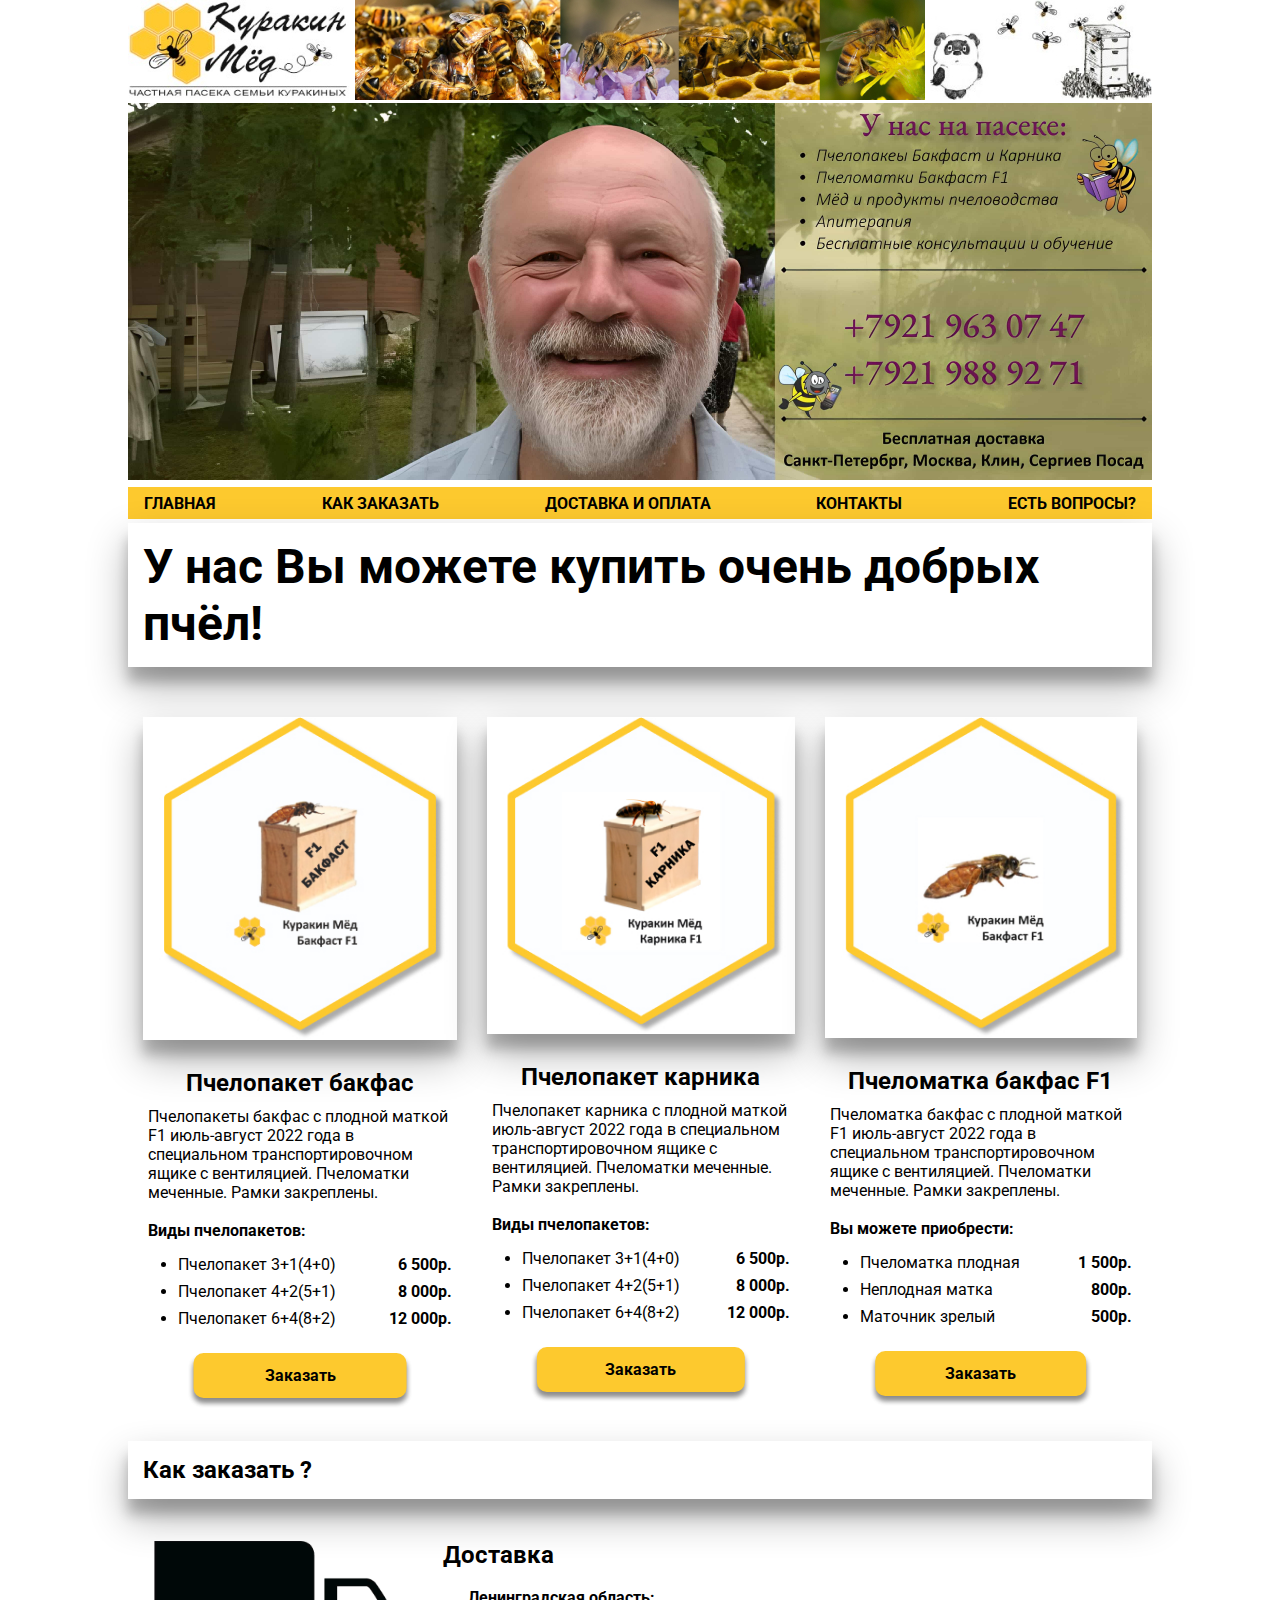
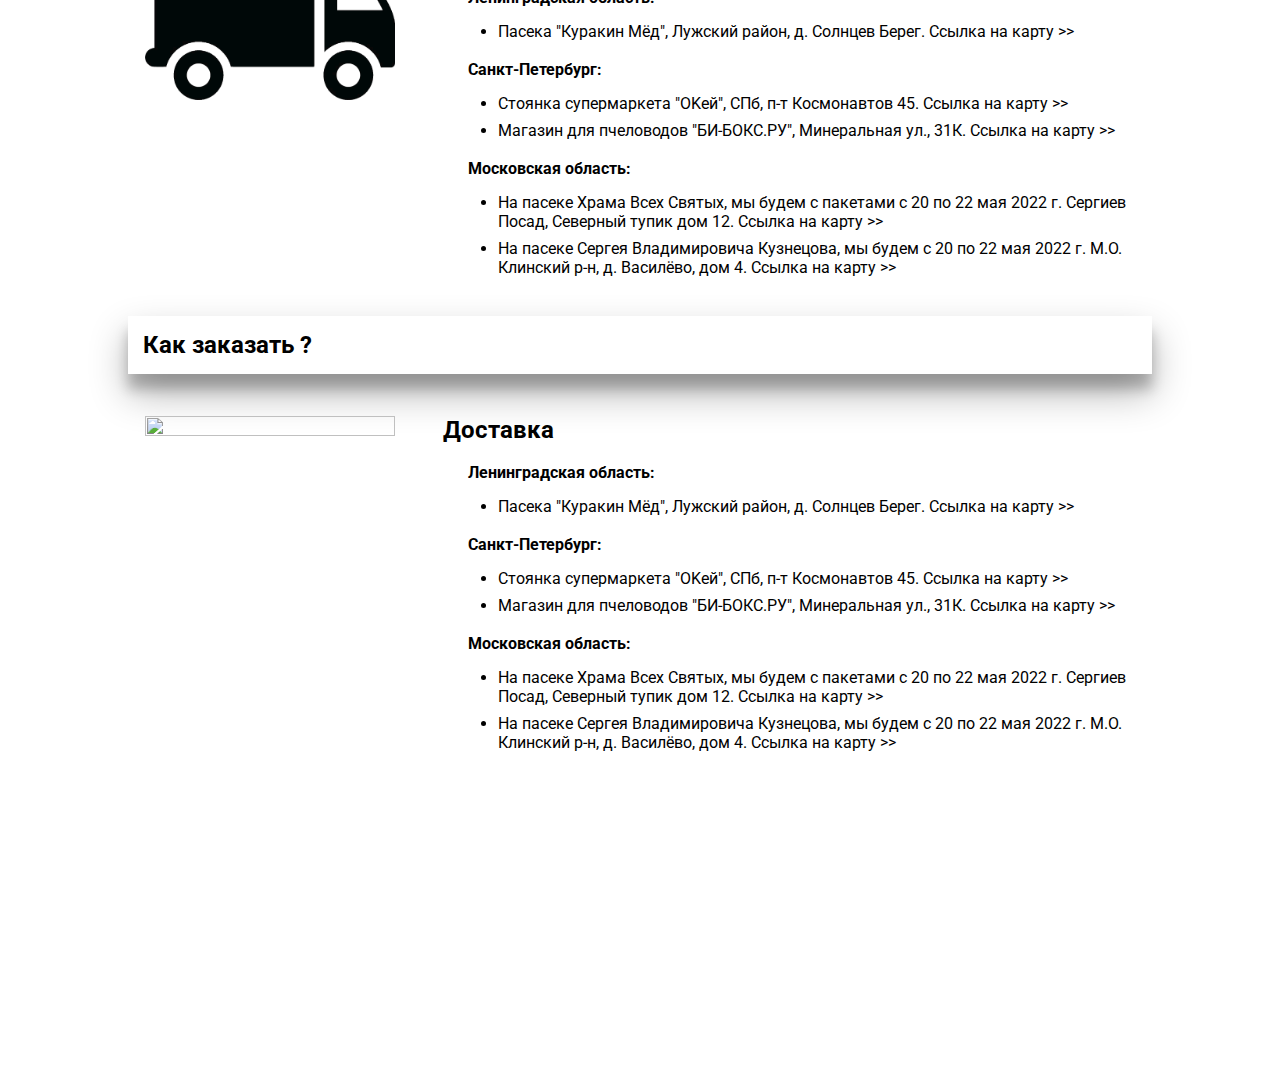
==== index.html @ 2e8382f4 "2023-01-13" ====
<!DOCTYPE html>
<html lang="ru">
<head>
    <meta charset="UTF-8">
    <meta http-equiv="X-UA-Compatible" content="IE=edge">
    <meta name="viewport" content="width=device-width, initial-scale=1.0">
    <meta name="description" content="Мы продаем пчёл породы бакфаст и карника. У нас вы можете купить пчелопакеты и пчеломаток F1. Пчелопакеты комплектуются по всем стандартам качества ГОСТ." />
    <meta name="keywords" content= "Пчёлы, пчелопакет, пчеломатка, бакфаст, карника, пасека, пчеловод, улей, нуклеус, дадан, рут, соты, мёд, перга, прополис">

    <link rel="preconnect" href="https://fonts.googleapis.com">
    <link rel="preconnect" href="https://fonts.gstatic.com" crossorigin>
    <link href="https://fonts.googleapis.com/css2?family=Roboto:ital,wght@0,100;0,300;1,100&display=swap" rel="stylesheet">
    <link rel="shortcut icon" href="favicon.ico">
    <link rel="icon" href="./img/favicon.ico">
    <link rel="stylesheet" type="text/css" href="./css/reset.css">
    <link rel="stylesheet" type="text/css" href="./css/style.css">
    <style>@import url('https://fonts.googleapis.com/css2?family=Roboto:ital,wght@0,100;0,300;1,100&display=swap');</style>

    <title>Куракин мёд - пчелопакеты, пчеломатки, мёд и продукты пчеловодства</title>
</head>
<body>
    <!-- ============================================================================ -->
    <div class="container">
        <div class="banner-top"> <img src="./img/banner-top-left.jpg" alt=""></div>
        <div class="banner-top" style="background-color: brown;">
            <img src="./img/banner-top-center.jpg" alt="" style="object-fit: contain; width: 100%; height: 100%;"></div>
        <div class="banner-top"><img src="./img/banner-top-right.jpg" alt=""></div>
    </div>

    <!-- ============================================================================ -->
    <div class="container">
        <div><img src="img\slider_yv_01.jpg"></div>
    </div>

    <!-- ============================================================================ -->
    <div class="container">
        <div class="main-menu">
            <div class="main-menu-item"><a href="#" title="">ГЛАВНАЯ</a></div>
            <div class="main-menu-item">КАК ЗАКАЗАТЬ</div>
            <div class="main-menu-item">ДОСТАВКА И ОПЛАТА</div>
            <div class="main-menu-item">КОНТАКТЫ</div>
            <div class="main-menu-item"><a href="https://yandex.ru/business/widget/request/company/1724604752"  target="_blank" title="">ЕСТЬ ВОПРОСЫ?</a></div>
        </div>
    </div>
    <!-- ============================================================================ -->

    <!-- ============================================================================ -->
    <div class="container">
        <div class="faq-title">
            <h1>У нас Вы можете купить очень добрых пчёл!</h1>
        </div>
        
    </div>
    <!-- Линейка продуктов - Пчелопакеты и Пчеломатки ============================== -->
    <div class="container">
        <div class="products-line">
            <div class="product-card">
                <img src="./img/paket_bakfast_01.jpg">
                <div class="product-title"><h2>Пчелопакет бакфас</h2></div>
                <div class="product-description">
                    <p>Пчелопакеты бакфас с плодной маткой F1 июль-август 2022 года в специальном транспортировочном
                       ящике с вентиляцией. Пчеломатки меченные. Рамки закреплены.</p><br>
                    <p class="description-list-title">Виды пчелопакетов:</p>
                    <ul>
                        <li>Пчелопакет 3+1(4+0)<em>6 500р.</em></li>
                        <li>Пчелопакет 4+2(5+1)<em>8 000р.</em></li>
                        <li>Пчелопакет 6+4(8+2)<em>12 000р.</em></li>
                    </ul>
                    <button type="button" class="btn btn-order">Заказать</button>
                </div>
            </div>
            
            <div class="product-card"><img src="./img/paket_karnica_01.jpg">
                <div class="product-title"><h2>Пчелопакет карника</h2></div>
                <div class="product-description">
                    <p>Пчелопакет карника с плодной маткой июль-август 2022 года в специальном транспортировочном
                        ящике с вентиляцией. Пчеломатки меченные. Рамки закреплены.</p><br>
                        <p class="description-list-title">Виды пчелопакетов:</p>
                        <ul>
                            <li>Пчелопакет 3+1(4+0)<em>6 500р.</em></li>
                            <li>Пчелопакет 4+2(5+1)<em>8 000р.</em></li>
                            <li>Пчелопакет 6+4(8+2)<em>12 000р.</em></li>
                        </ul>
                        <button type="button" class="btn btn-order">Заказать</button>
                </div>
            </div>
            <div class="product-card"><img src="./img/pchelomatka_bakfast_f1_01.jpg">
                <div class="product-title"><h2>Пчеломатка бакфас F1</h2></div>
                <div class="product-description">
                    <p>Пчеломатка бакфас с плодной маткой F1 июль-август 2022 года в специальном транспортировочном
                        ящике с вентиляцией. Пчеломатки меченные. Рамки закреплены.</p><br>
                        <p class="description-list-title">Вы можете приобрести:</p>
                        <ul>
                            <li>Пчеломатка плодная<em>1 500р.</em></li>
                            <li>Неплодная матка<em>800р.</em></li>
                            <li>Маточник зрелый<em>500р.</em></li>
                        </ul>
                        <button type="button" class="btn btn-order">Заказать</button>
                </div>
            </div>
        </div>
    </div>
    <br>

    <!-- Доставка ================================================================== -->
    <div class="container">
        <div class="faq-title">
            <h2>Как заказать ?</h2>
        </div>
        <table style="width: 100%; margin-top: 25px; padding: 15px;">
            <tr>
                <td style="width: 30%;"  valign="top">
                    <img src="./img/dostavka_ing_01.gif" width="250px" height="250px">
                </td>
                <td valign="top">
                    <div style="width: 100%;">
                        <h2>Доставка</h2>
                    </div><br>
                    <div style="margin-left: 25px;">
                        <em style="float: left;">Ленинградская область:</em><br>
                        <ul>
                            <li>Пасека "Куракин Мёд", Лужский район, д. Солнцев Берег. Ссылка на карту >></li>
                        </ul><br>
                        <em style="float: left;">Санкт-Петербург:</em><br>
                        <ul>
                            <li>Стоянка супермаркета "OKей", СПб, п-т Космонавтов 45. Ссылка на карту >></li>
                            <li>Магазин для пчеловодов "БИ-БОКС.РУ", Минеральная ул., 31К. Ссылка на карту >></li>
                        </ul><br>
                        <em style="float: left;">Московская область:</em><br>
                        <ul>
                            <li>На пасеке Храма Всех Святых, мы будем с пакетами с 20 по 22 мая 2022 г. Сергиев Посад, Северный тупик дом 12. Ссылка на карту >></li>
                            <li>На пасеке Сергея Владимировича Кузнецова, мы будем с 20 по 22 мая 2022 г. М.О. Клинский р-н, д. Василёво, дом 4. Ссылка на карту >></li>
                        </ul><br>

                    </div>
                </td>
            </tr>
        </table>
        </div>
    </div>

    <!-- Оплата ==================================================================== -->
    <div class="container">
        <div class="faq-title">
            <h2>Как заказать ?</h2>
        </div>
        <table style="width: 100%; margin-top: 25px; padding: 15px;">
            <tr>
                <td style="width: 30%;"  valign="top">
                    <img src="./img/oplata_img_01.webp" width="250px" height="250px">
                </td>
                <td valign="top">
                    <div style="width: 100%;">
                        <h2>Доставка</h2>
                    </div><br>
                    <div style="margin-left: 25px;">
                        <em style="float: left;">Ленинградская область:</em><br>
                        <ul>
                            <li>Пасека "Куракин Мёд", Лужский район, д. Солнцев Берег. Ссылка на карту >></li>
                        </ul><br>
                        <em style="float: left;">Санкт-Петербург:</em><br>
                        <ul>
                            <li>Стоянка супермаркета "OKей", СПб, п-т Космонавтов 45. Ссылка на карту >></li>
                            <li>Магазин для пчеловодов "БИ-БОКС.РУ", Минеральная ул., 31К. Ссылка на карту >></li>
                        </ul><br>
                        <em style="float: left;">Московская область:</em><br>
                        <ul>
                            <li>На пасеке Храма Всех Святых, мы будем с пакетами с 20 по 22 мая 2022 г. Сергиев Посад, Северный тупик дом 12. Ссылка на карту >></li>
                            <li>На пасеке Сергея Владимировича Кузнецова, мы будем с 20 по 22 мая 2022 г. М.О. Клинский р-н, д. Василёво, дом 4. Ссылка на карту >></li>
                        </ul><br>

                    </div>
                </td>
            </tr>
        </table>
        </div>
    </div>

    <!-- ============================================================================ -->
    
    <div class="container">
        <iframe src="https://yandex.ru/map-widget/v1/?z=12&ol=biz&oid=1724604752" width="1024" height="233" frameborder="0"></iframe>
    </div>
    <div class="container">
        <iframe src="https://yandex.ru/sprav/widget/rating-badge/1724604752" width="150" height="50" frameborder="0"></iframe>
    </div>

</body>
</html>
---- css/style.css ----
h1 { font-size: 3em;}
h2 { font-size: 1.5em; font-weight: bold;}
h3 { font-size: 1em;}

li {
    list-style-type:disc;
    margin-top: 8px;
}

ul {
    margin-left: 30px;
    margin-top: 15px;
}

/*================================================*/
.container {
    display: flex;
    flex-direction: row;
    flex-wrap: wrap;
    justify-content: space-between;
    align-items: baseline;
    max-width: 1024px;
    margin-right:auto;
    margin-left:auto;
    margin-bottom: 0.2em;
}

/*================================================*/
.banner-top {
    display: flex;
}

/*================================================*/
.main-menu {
    display: flex;
    justify-content: space-between;
    min-width: 100%;
    background-color: #FDC92E;
    min-height: 2em;
}
.main-menu-item {
    display: flex;
    align-items: center;
    min-height: 2em;
    background-color: #FDC92E;
    padding: 0em 1em 0em 1em;
    font-weight: bold;
}
.main-menu-item:hover{
    background-color: #3a2f0c;
    color: white;
}

/*================================================*/
.products-line {
    display: flex;
    justify-content: space-between;
    min-width: 100%;
    margin-top: 2em;
}
.product-card {
    padding: 15px;
    max-width: 330px;
}
.product-card img {
    width:100%;
    box-shadow: 0 19px 38px rgba(0,0,0,0.30), 0 15px 12px rgba(0,0,0,0.22);

}
.product-title {
    text-align: center;
    padding: 25px 5px 5px 5px;
}
.product-description {
    padding: 5px;
}
em {
    float: right;
    font-weight: bold;
    font-style: normal;
}
.description-list-title {
    font-weight: bold;
    font-style: normal;
}
.product-description ul {
    margin-left: 30px;
    margin-top: 15px;
}
.product-description li {
    list-style-type:disc;
    margin-top: 8px;
}

/*================================================*/
.btn-order {
    position: relative;
    width: 70%;
    left: 50%;
    transform: translate(-50%, 0);
    margin-top: 25px;
    border-radius: 10px;
    padding: 13px;
    font-weight: bold;
    background-color: #FDC92E;
    border-color: #FDC92E;
    box-shadow: 0 5px 5px rgba(0,0,0,0.30), 0 5px 5px rgba(0,0,0,0.22);
}
.btn-order:hover {
    background-color: #3a2f0c;
    color: white;
}

/*================================================*/
.faq-title {
    width:100%;
    box-shadow: 0 19px 38px rgba(0,0,0,0.30), 0 15px 12px rgba(0,0,0,0.22);
    padding: 15px 15px 15px 15px;

}
.faq-content {
    margin-top: 25px;
}
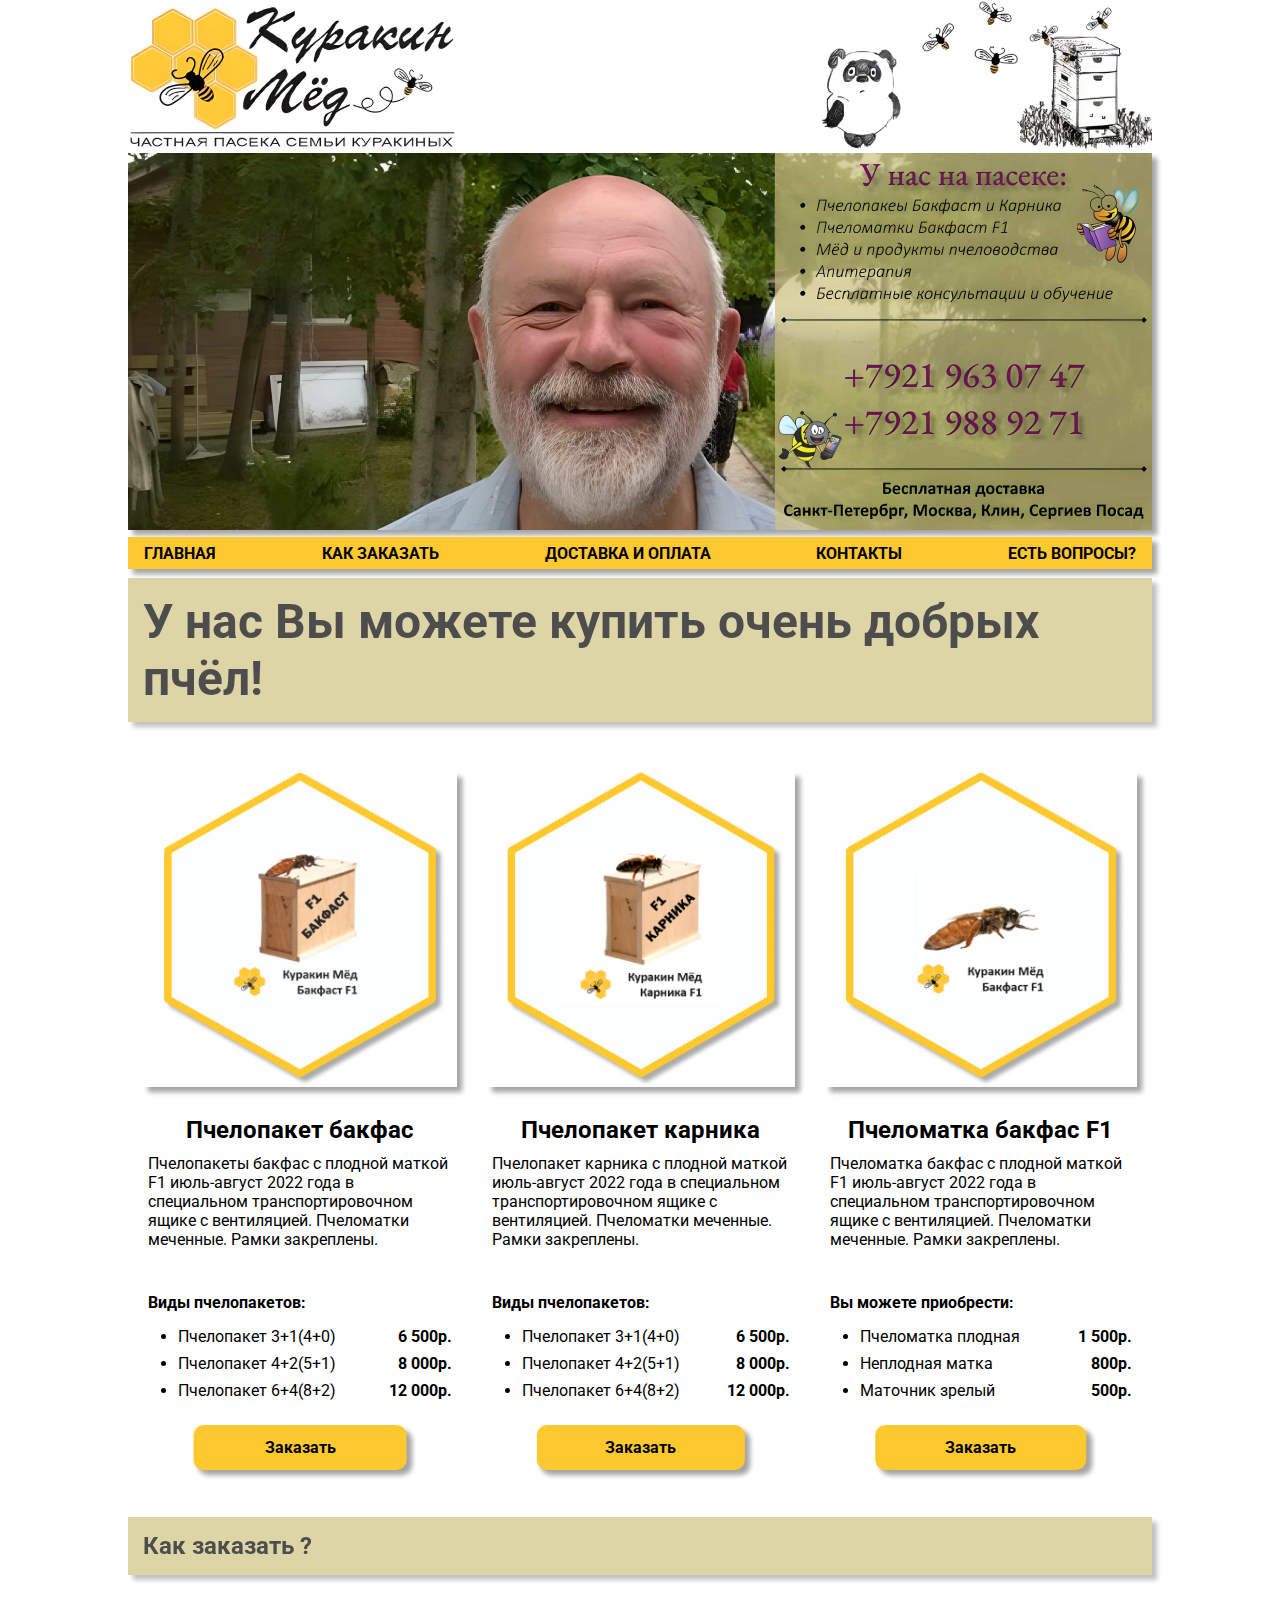
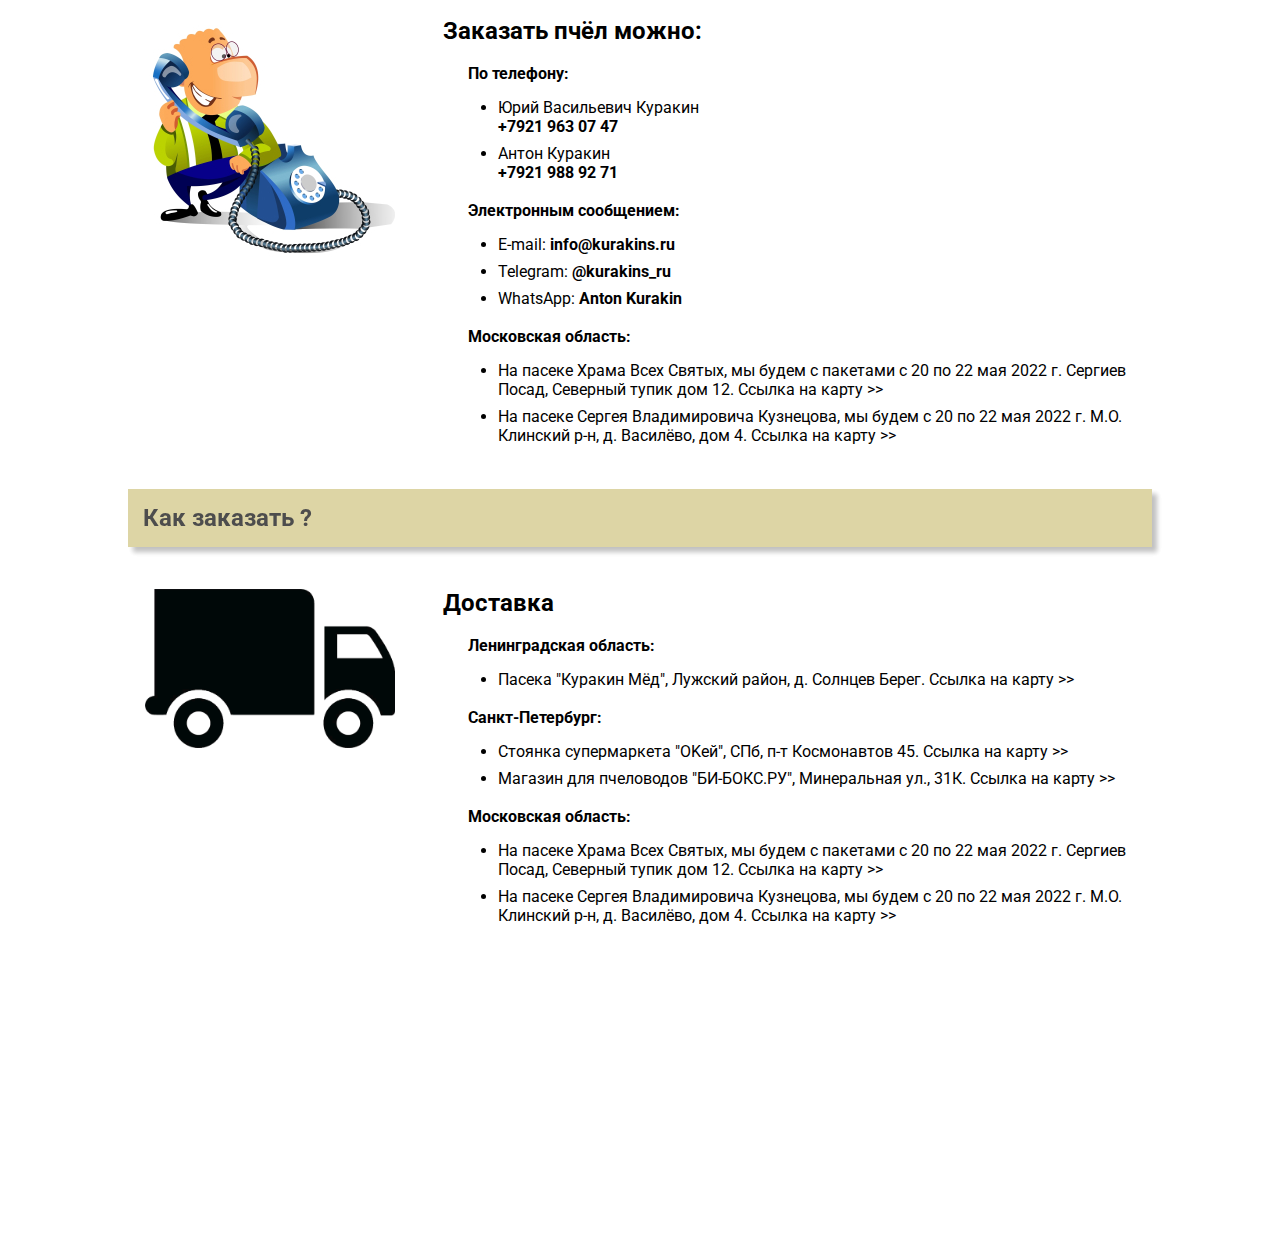
==== commit c87a34a2: "2023-01-16" ====
--- a/index.html
+++ b/index.html
@@ -19,22 +19,21 @@
     <title>Куракин мёд - пчелопакеты, пчеломатки, мёд и продукты пчеловодства</title>
 </head>
 <body>
-    <!-- ============================================================================ -->
+    <!-- Верхний логотип  -->
     <div class="container">
-        <div class="banner-top"> <img src="./img/banner-top-left.jpg" alt=""></div>
-        <div class="banner-top" style="background-color: brown;">
-            <img src="./img/banner-top-center.jpg" alt="" style="object-fit: contain; width: 100%; height: 100%;"></div>
-        <div class="banner-top"><img src="./img/banner-top-right.jpg" alt=""></div>
+        <div class="banner-top"> <img src="./img/logo_header_01_270_122 1.jpg" alt=""></div>
+        <div class="banner-top"></div>
+        <div class="banner-top"><img src="./img/logo_header_02_270_122 1.jpg" alt=""></div>
     </div>
 
-    <!-- ============================================================================ -->
+    <!-- Слайдер -->
     <div class="container">
-        <div><img src="img\slider_yv_01.jpg"></div>
+        <div><img class="box-shadow" src="img\slider_yv_01.jpg"></div>
     </div>
 
-    <!-- ============================================================================ -->
+    <!-- Главное меню -->
     <div class="container">
-        <div class="main-menu">
+        <div class="main-menu box-shadow">
             <div class="main-menu-item"><a href="#" title="">ГЛАВНАЯ</a></div>
             <div class="main-menu-item">КАК ЗАКАЗАТЬ</div>
             <div class="main-menu-item">ДОСТАВКА И ОПЛАТА</div>
@@ -42,23 +41,23 @@
             <div class="main-menu-item"><a href="https://yandex.ru/business/widget/request/company/1724604752"  target="_blank" title="">ЕСТЬ ВОПРОСЫ?</a></div>
         </div>
     </div>
-    <!-- ============================================================================ -->
 
-    <!-- ============================================================================ -->
+    <!-- Заголовок h1  -->
     <div class="container">
-        <div class="faq-title">
+        <div class="faq-title  box-shadow">
             <h1>У нас Вы можете купить очень добрых пчёл!</h1>
         </div>
-        
+    
     </div>
-    <!-- Линейка продуктов - Пчелопакеты и Пчеломатки ============================== -->
+    
+    <!-- Линейка продуктов - Пчелопакеты и Пчеломатки -->
     <div class="container">
         <div class="products-line">
             <div class="product-card">
-                <img src="./img/paket_bakfast_01.jpg">
+                <img class=" box-shadow" src="./img/paket_bakfast_01.jpg">
                 <div class="product-title"><h2>Пчелопакет бакфас</h2></div>
                 <div class="product-description">
-                    <p>Пчелопакеты бакфас с плодной маткой F1 июль-август 2022 года в специальном транспортировочном
+                    <p class="p-description">Пчелопакеты бакфас с плодной маткой F1 июль-август 2022 года в специальном транспортировочном
                        ящике с вентиляцией. Пчеломатки меченные. Рамки закреплены.</p><br>
                     <p class="description-list-title">Виды пчелопакетов:</p>
                     <ul>
@@ -66,14 +65,15 @@
                         <li>Пчелопакет 4+2(5+1)<em>8 000р.</em></li>
                         <li>Пчелопакет 6+4(8+2)<em>12 000р.</em></li>
                     </ul>
-                    <button type="button" class="btn btn-order">Заказать</button>
+                    <button type="button" class="btn btn-order box-shadow">Заказать</button>
                 </div>
             </div>
             
-            <div class="product-card"><img src="./img/paket_karnica_01.jpg">
+            <div class="product-card">
+                <img class=" box-shadow" src="./img/paket_karnica_01.jpg">
                 <div class="product-title"><h2>Пчелопакет карника</h2></div>
                 <div class="product-description">
-                    <p>Пчелопакет карника с плодной маткой июль-август 2022 года в специальном транспортировочном
+                    <p class="p-description">Пчелопакет карника с плодной маткой июль-август 2022 года в специальном транспортировочном
                         ящике с вентиляцией. Пчеломатки меченные. Рамки закреплены.</p><br>
                         <p class="description-list-title">Виды пчелопакетов:</p>
                         <ul>
@@ -81,13 +81,14 @@
                             <li>Пчелопакет 4+2(5+1)<em>8 000р.</em></li>
                             <li>Пчелопакет 6+4(8+2)<em>12 000р.</em></li>
                         </ul>
-                        <button type="button" class="btn btn-order">Заказать</button>
+                        <button type="button" class="btn btn-order box-shadow">Заказать</button>
                 </div>
             </div>
-            <div class="product-card"><img src="./img/pchelomatka_bakfast_f1_01.jpg">
+            <div class="product-card">
+                <img class=" box-shadow" src="./img/pchelomatka_bakfast_f1_01.jpg">
                 <div class="product-title"><h2>Пчеломатка бакфас F1</h2></div>
                 <div class="product-description">
-                    <p>Пчеломатка бакфас с плодной маткой F1 июль-август 2022 года в специальном транспортировочном
+                    <p class="p-description">Пчеломатка бакфас с плодной маткой F1 июль-август 2022 года в специальном транспортировочном
                         ящике с вентиляцией. Пчеломатки меченные. Рамки закреплены.</p><br>
                         <p class="description-list-title">Вы можете приобрести:</p>
                         <ul>
@@ -95,16 +96,61 @@
                             <li>Неплодная матка<em>800р.</em></li>
                             <li>Маточник зрелый<em>500р.</em></li>
                         </ul>
-                        <button type="button" class="btn btn-order">Заказать</button>
+                        <button type="button" class="btn btn-order box-shadow">Заказать</button>
                 </div>
             </div>
         </div>
     </div>
     <br>
 
-    <!-- Доставка ================================================================== -->
+    <!-- ============================================================================ -->
+    <!-- Как зазазать -->
     <div class="container">
-        <div class="faq-title">
+        <div class="faq-title box-shadow">
+            <h2>Как заказать ?</h2>
+        </div>
+        <table style="width: 100%; margin-top: 25px; padding: 15px;">
+            <tr>
+                <td style="width: 30%;"  valign="top">
+                    <img src="./img/phone_call_01.jpg" width="250px" height="250px">
+                </td>
+                <td valign="top">
+                    <div style="width: 100%;">
+                        <h2>Заказать пчёл можно:</h2>
+                    </div><br>
+                    <div style="margin-left: 25px;">
+                        <em style="float: left;">По телефону:</em><br>
+                        <ul>
+                            <li>
+                                Юрий Васильевич Куракин<br>
+                                <em style="float: left;">+7921 963 07 47</em><br>
+                            </li>
+                            <li>
+                                Антон Куракин<br>
+                                <em style="float: left;">+7921 988 92 71</em><br>
+                            </li>
+                        </ul><br>
+                        <em style="float: left;">Электронным сообщением:</em><br>
+                        <ul>
+                            <li>E-mail: <a class="bold-link" href="mailto:info@kurakins.ru" target= "_blank">info@kurakins.ru</a></li>
+                            <li>Telegram: <a class="bold-link" href="https://t.me/kurakins_ru" target= "_blank">@kurakins_ru</a></li>
+                            <li>WhatsApp: <a class="bold-link" href="https://api.whatsapp.com/send/?phone=79219889271" target= "_blank">Anton Kurakin</a></li>
+                        </ul><br>
+                        <em style="float: left;">Московская область:</em><br>
+                        <ul>
+                            <li>На пасеке Храма Всех Святых, мы будем с пакетами с 20 по 22 мая 2022 г. Сергиев Посад, Северный тупик дом 12. Ссылка на карту >></li>
+                            <li>На пасеке Сергея Владимировича Кузнецова, мы будем с 20 по 22 мая 2022 г. М.О. Клинский р-н, д. Василёво, дом 4. Ссылка на карту >></li>
+                        </ul><br>
+
+                    </div>
+                </td>
+            </tr>
+        </table>
+    </div>
+
+    <!-- Доставка -->
+    <div class="container">
+        <div class="faq-title box-shadow">
             <h2>Как заказать ?</h2>
         </div>
         <table style="width: 100%; margin-top: 25px; padding: 15px;">
@@ -136,48 +182,9 @@
                 </td>
             </tr>
         </table>
-        </div>
-    </div>
-
-    <!-- Оплата ==================================================================== -->
-    <div class="container">
-        <div class="faq-title">
-            <h2>Как заказать ?</h2>
-        </div>
-        <table style="width: 100%; margin-top: 25px; padding: 15px;">
-            <tr>
-                <td style="width: 30%;"  valign="top">
-                    <img src="./img/oplata_img_01.webp" width="250px" height="250px">
-                </td>
-                <td valign="top">
-                    <div style="width: 100%;">
-                        <h2>Доставка</h2>
-                    </div><br>
-                    <div style="margin-left: 25px;">
-                        <em style="float: left;">Ленинградская область:</em><br>
-                        <ul>
-                            <li>Пасека "Куракин Мёд", Лужский район, д. Солнцев Берег. Ссылка на карту >></li>
-                        </ul><br>
-                        <em style="float: left;">Санкт-Петербург:</em><br>
-                        <ul>
-                            <li>Стоянка супермаркета "OKей", СПб, п-т Космонавтов 45. Ссылка на карту >></li>
-                            <li>Магазин для пчеловодов "БИ-БОКС.РУ", Минеральная ул., 31К. Ссылка на карту >></li>
-                        </ul><br>
-                        <em style="float: left;">Московская область:</em><br>
-                        <ul>
-                            <li>На пасеке Храма Всех Святых, мы будем с пакетами с 20 по 22 мая 2022 г. Сергиев Посад, Северный тупик дом 12. Ссылка на карту >></li>
-                            <li>На пасеке Сергея Владимировича Кузнецова, мы будем с 20 по 22 мая 2022 г. М.О. Клинский р-н, д. Василёво, дом 4. Ссылка на карту >></li>
-                        </ul><br>
-
-                    </div>
-                </td>
-            </tr>
-        </table>
-        </div>
     </div>
 
     <!-- ============================================================================ -->
-    
     <div class="container">
         <iframe src="https://yandex.ru/map-widget/v1/?z=12&ol=biz&oid=1724604752" width="1024" height="233" frameborder="0"></iframe>
     </div>
--- a/css/style.css
+++ b/css/style.css
@@ -25,16 +25,28 @@
     margin-bottom: 0.2em;
 }
 
+.box-shadow {
+    box-shadow: 5px 5px 5px rgba(0,0,0,0.2), 5px 5px 5px rgba(0,0,0,0.2);
+}
+.bold-link {
+    font-weight: bold;
+    text-decoration: underline;
+}
+.bold-link:hover {
+    color: darkmagenta;
+}
+
 /*================================================*/
 .banner-top {
     display: flex;
+    overflow: hidden;
 }
 
 /*================================================*/
 .main-menu {
     display: flex;
     justify-content: space-between;
-    min-width: 100%;
+    width: 100%;
     background-color: #FDC92E;
     min-height: 2em;
 }
@@ -64,8 +76,7 @@
 }
 .product-card img {
     width:100%;
-    box-shadow: 0 19px 38px rgba(0,0,0,0.30), 0 15px 12px rgba(0,0,0,0.22);
-
+    height: 315px;
 }
 .product-title {
     text-align: center;
@@ -73,6 +84,9 @@
 }
 .product-description {
     padding: 5px;
+}
+.p-description {
+    height: 120px;
 }
 em {
     float: right;
@@ -104,7 +118,6 @@
     font-weight: bold;
     background-color: #FDC92E;
     border-color: #FDC92E;
-    box-shadow: 0 5px 5px rgba(0,0,0,0.30), 0 5px 5px rgba(0,0,0,0.22);
 }
 .btn-order:hover {
     background-color: #3a2f0c;
@@ -114,9 +127,11 @@
 /*================================================*/
 .faq-title {
     width:100%;
-    box-shadow: 0 19px 38px rgba(0,0,0,0.30), 0 15px 12px rgba(0,0,0,0.22);
+    margin-top: 5px;
     padding: 15px 15px 15px 15px;
-
+    background:#CFC37E;
+    opacity: 0.7;
+    backdrop-filter: blur(2px);
 }
 .faq-content {
     margin-top: 25px;
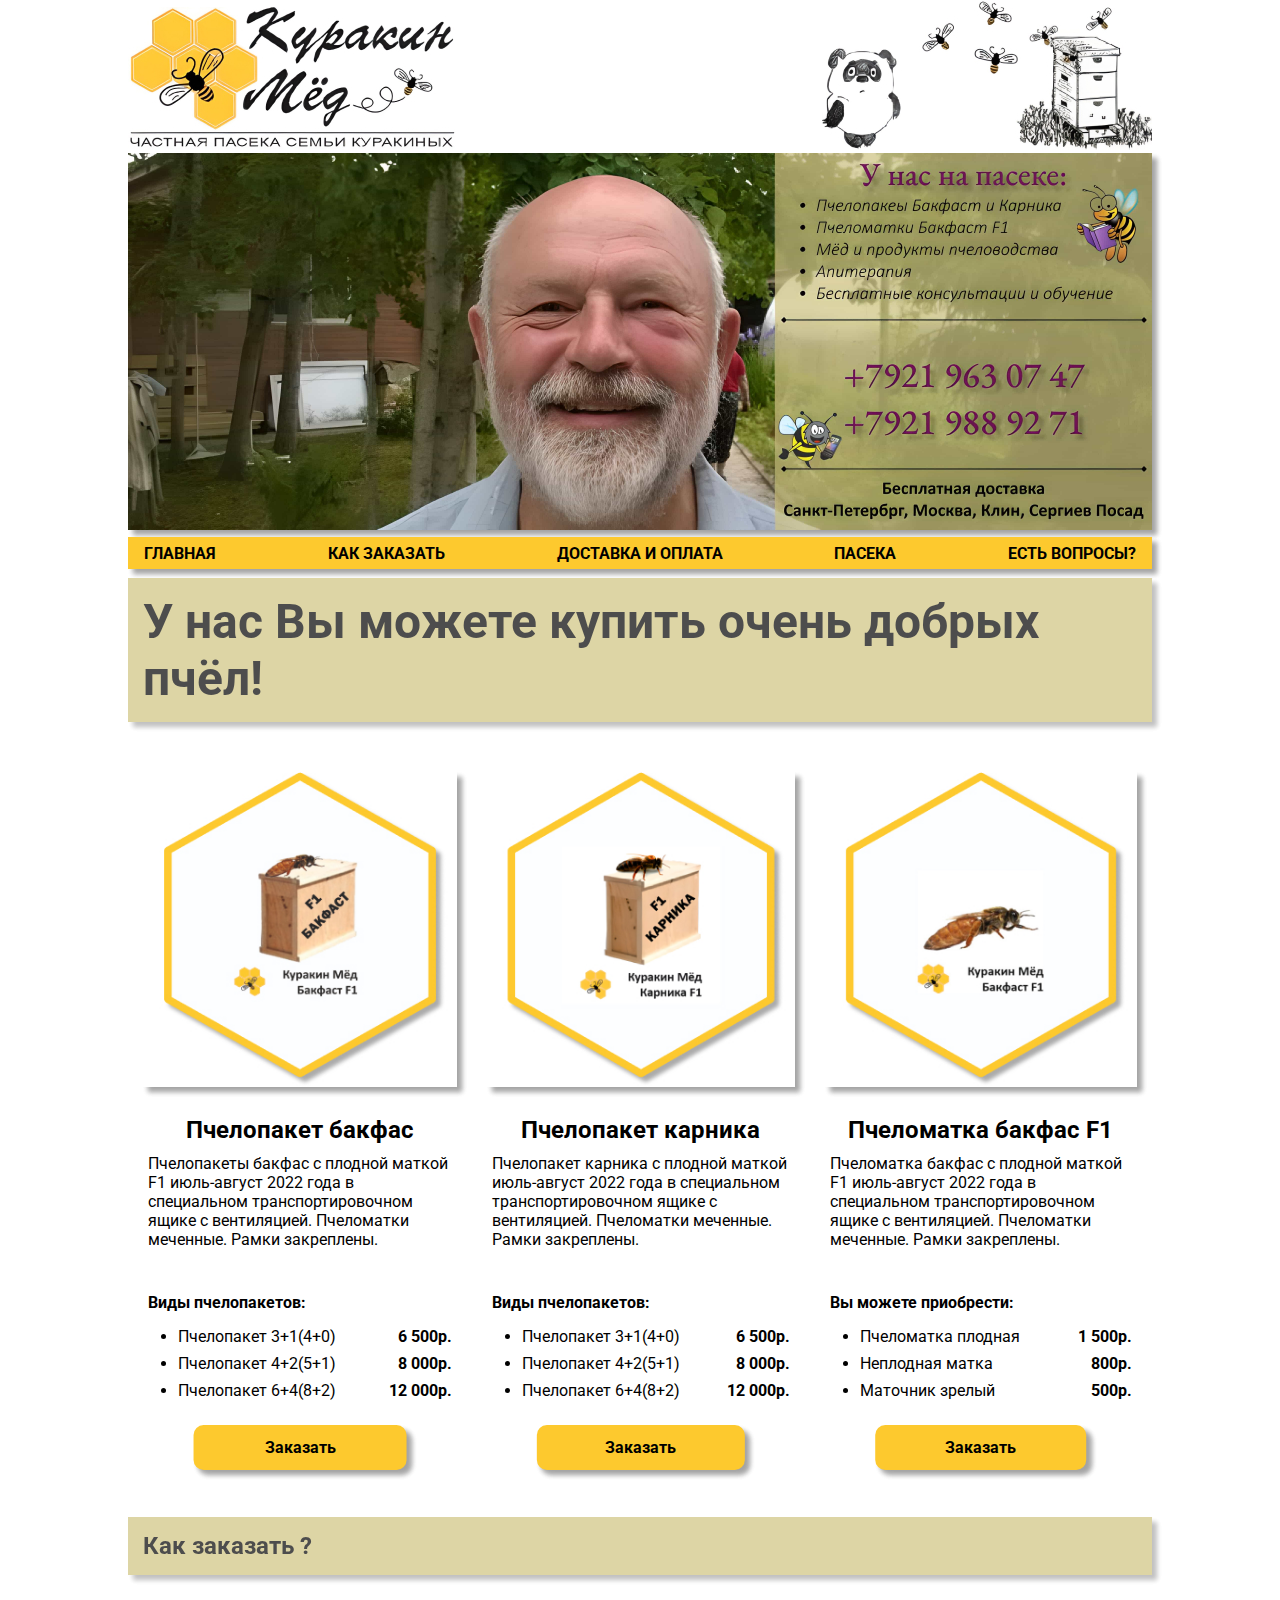
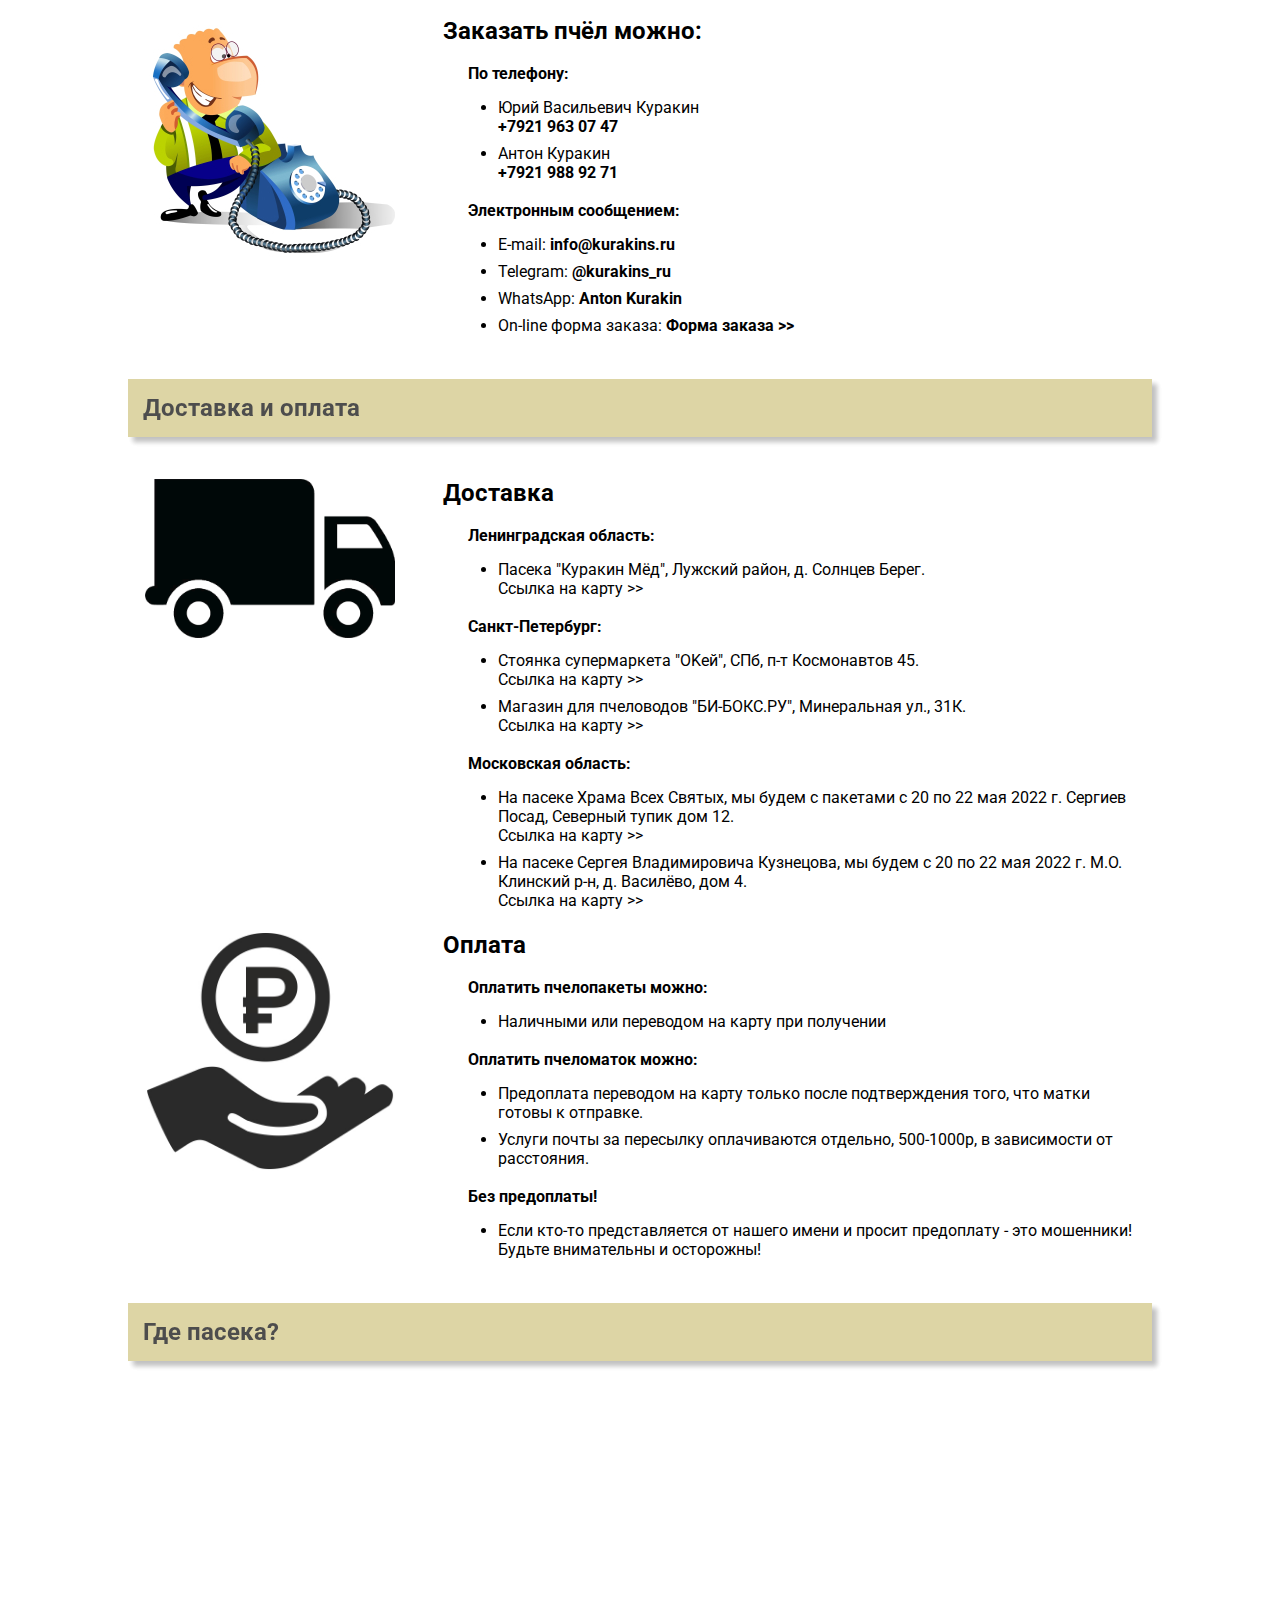
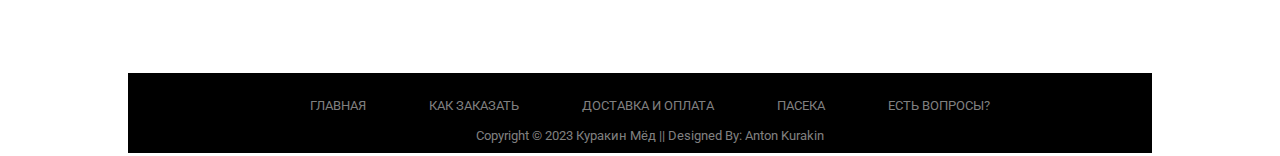
==== commit 3abeaa66: "2023-01-17" ====
--- a/index.html
+++ b/index.html
@@ -2,49 +2,77 @@
 <html lang="ru">
 <head>
     <meta charset="UTF-8">
+    
     <meta http-equiv="X-UA-Compatible" content="IE=edge">
     <meta name="viewport" content="width=device-width, initial-scale=1.0">
-    <meta name="description" content="Мы продаем пчёл породы бакфаст и карника. У нас вы можете купить пчелопакеты и пчеломаток F1. Пчелопакеты комплектуются по всем стандартам качества ГОСТ." />
-    <meta name="keywords" content= "Пчёлы, пчелопакет, пчеломатка, бакфаст, карника, пасека, пчеловод, улей, нуклеус, дадан, рут, соты, мёд, перга, прополис">
-
+    <meta name="author" content="Куракин Мёд - Пчелопакеты и пчеломатки">
+    <meta name="robots" content=" all, max-snippet:-1, max-image-preview:large, max-video-preview:-1"/>
+    <meta name="description" content="Продаем пчёли и пчелопакеты породы бакфаст и карника на 2023 год. У нас вы можете купить пчелопакеты и пчеломаток F1. Пчелопакеты комплектуются по всем стандартам качества ГОСТ." />
+    <meta name="keywords" content= "Пчёлы, пчелопакет, пчеломатка, бакфаст, карника, пасека, пчеловод, улей, нуклеус, дадан, рут, соты, мёд, перга, прополис, доставка пчелопакетов, заказать пчелопакеты на 2023 год, пчеловодство пчелопакеты, пчелопакеты, продажа пчелопакетов, продам пчелопакеты, пчелопакеты пчелосемьи, купить пчелопакеты, карпатской породы, пчелопакет карпатка купить, пчелопакеты карпатка, пчелопакеты карпатской породы, купить среднерусские пчелы">
+    
+    <meta property="og:locale" content="ru_RU" />
+    <meta property="og:type" content="website" />
+    <meta property="og:title" content="Куракин Мёд - Продажа пчелопакетов и пчеломаток 2023. Купить пчёл бакфаст и карника." />
+    <meta property="og:description" content="Продажа пчелопакетов и пчеломаток F1 2023. Купить пчёл бакфаст и карника." />
+    <meta property="og:url" content="https://kurakins.ru/" />
+    <meta property="og:site_name" content="Куракин Мёд - Продажа пчелопакетов и пчеломаток 2023" />
+    
+    <link rel="canonical" href="https://kurakins.ru/" />
     <link rel="preconnect" href="https://fonts.googleapis.com">
     <link rel="preconnect" href="https://fonts.gstatic.com" crossorigin>
-    <link href="https://fonts.googleapis.com/css2?family=Roboto:ital,wght@0,100;0,300;1,100&display=swap" rel="stylesheet">
     <link rel="shortcut icon" href="favicon.ico">
     <link rel="icon" href="./img/favicon.ico">
     <link rel="stylesheet" type="text/css" href="./css/reset.css">
     <link rel="stylesheet" type="text/css" href="./css/style.css">
+    <link rel="stylesheet" href="https://fonts.googleapis.com/css2?family=Roboto:ital,wght@0,100;0,300;1,100&display=swap">
     <style>@import url('https://fonts.googleapis.com/css2?family=Roboto:ital,wght@0,100;0,300;1,100&display=swap');</style>
 
-    <title>Куракин мёд - пчелопакеты, пчеломатки, мёд и продукты пчеловодства</title>
+    <!-- Yandex.Metrika counter -->
+    <script type="text/javascript" >
+        (function(m,e,t,r,i,k,a){m[i]=m[i]||function(){(m[i].a=m[i].a||[]).push(arguments)};
+        m[i].l=1*new Date();
+        for (var j = 0; j < document.scripts.length; j++) {if (document.scripts[j].src === r) { return; }}
+        k=e.createElement(t),a=e.getElementsByTagName(t)[0],k.async=1,k.src=r,a.parentNode.insertBefore(k,a)})
+        (window, document, "script", "https://mc.yandex.ru/metrika/tag.js", "ym");
+
+        ym(92087930, "init", {
+                clickmap:true,
+                trackLinks:true,
+                accurateTrackBounce:true,
+                webvisor:true
+        });
+    </script>
+  <!-- /Yandex.Metrika counter -->
+
+    <title>Куракин Мёд - Продажа пчелопакетов и пчеломаток 2023. Купить пчел бакфаст и карника!</title>
 </head>
 <body>
     <!-- Верхний логотип  -->
     <div class="container">
-        <div class="banner-top"> <img src="./img/logo_header_01_270_122 1.jpg" alt=""></div>
+        <div class="banner-top"> <img src="./img/banner-top-left.jpg" alt="Куракин Мёд - Продажа пчелопакетов и пчеломаток" title="Купить пчел бакфаст и карника"></div>
         <div class="banner-top"></div>
-        <div class="banner-top"><img src="./img/logo_header_02_270_122 1.jpg" alt=""></div>
+        <div class="banner-top"><img src="./img/banner-top-right.jpg" alt="Куракин Мёд - Продажа пчелопакетов и пчеломаток" title="Купить пчел бакфаст и карника"></div>
     </div>
 
     <!-- Слайдер -->
     <div class="container">
-        <div><img class="box-shadow" src="img\slider_yv_01.jpg"></div>
+        <div><img class="box-shadow" src="img\slider_yv_01.jpg" alt="Юрий Васильевич Куракин продает пчел" title="Юрий Васильевич Куракин продает пчел"></div>
     </div>
 
     <!-- Главное меню -->
     <div class="container">
         <div class="main-menu box-shadow">
-            <div class="main-menu-item"><a href="#" title="">ГЛАВНАЯ</a></div>
-            <div class="main-menu-item">КАК ЗАКАЗАТЬ</div>
-            <div class="main-menu-item">ДОСТАВКА И ОПЛАТА</div>
-            <div class="main-menu-item">КОНТАКТЫ</div>
-            <div class="main-menu-item"><a href="https://yandex.ru/business/widget/request/company/1724604752"  target="_blank" title="">ЕСТЬ ВОПРОСЫ?</a></div>
+            <div class="main-menu-item"><a href="#" title="Куракин Мёд - Продажа пчелопакетов и пчеломаток">ГЛАВНАЯ</a></div>
+            <div class="main-menu-item"><a href="#anchor-order" title="Заказать пчелопакет и пчеломатку">КАК ЗАКАЗАТЬ</a></div>
+            <div class="main-menu-item"><a href="#anchor-delivery" title="Доставка пчел">ДОСТАВКА И ОПЛАТА</a></div>
+            <div class="main-menu-item"><a href="#anchor-paseka" title="Куракин Мёд - семейна пасека Куракиных">ПАСЕКА</a></div>
+            <div class="main-menu-item"><a href="https://yandex.ru/business/widget/request/company/1724604752"  target="_blank" title="Вопросы по пчелопакетам и пчеломаткам">ЕСТЬ ВОПРОСЫ?</a></div>
         </div>
     </div>
 
     <!-- Заголовок h1  -->
     <div class="container">
-        <div class="faq-title  box-shadow">
+        <div class="faq-title  box-shadow" title="Пчелопакеты с нашей пасеки">
             <h1>У нас Вы можете купить очень добрых пчёл!</h1>
         </div>
     
@@ -52,9 +80,9 @@
     
     <!-- Линейка продуктов - Пчелопакеты и Пчеломатки -->
     <div class="container">
-        <div class="products-line">
-            <div class="product-card">
-                <img class=" box-shadow" src="./img/paket_bakfast_01.jpg">
+        <div class="products-line" title="Наши продукты - пчелопакеты и пчеломатки">
+            <div class="product-card" title="Пчелопакет бакфаст F1">
+                <img class=" box-shadow" src="./img/paket_bakfast_01.jpg" alt="Пчелопакет бакфаст F1" title="Пчелопакет бакфаст F1">
                 <div class="product-title"><h2>Пчелопакет бакфас</h2></div>
                 <div class="product-description">
                     <p class="p-description">Пчелопакеты бакфас с плодной маткой F1 июль-август 2022 года в специальном транспортировочном
@@ -65,12 +93,14 @@
                         <li>Пчелопакет 4+2(5+1)<em>8 000р.</em></li>
                         <li>Пчелопакет 6+4(8+2)<em>12 000р.</em></li>
                     </ul>
-                    <button type="button" class="btn btn-order box-shadow">Заказать</button>
+                    <a class="bold-link" href="https://yandex.ru/business/widget/request/company/1724604752" target= "_blank" title="Купить пчелопакет бакфаст">
+                        <button type="button" class="btn btn-order box-shadow">Заказать</button>
+                    </a>
                 </div>
             </div>
             
-            <div class="product-card">
-                <img class=" box-shadow" src="./img/paket_karnica_01.jpg">
+            <div class="product-card" title="Пчелопакет карника F1">
+                <img class=" box-shadow" src="./img/paket_karnica_01.jpg" alt="Пчелопакет карника F1" title="Пчелопакет карника F1">
                 <div class="product-title"><h2>Пчелопакет карника</h2></div>
                 <div class="product-description">
                     <p class="p-description">Пчелопакет карника с плодной маткой июль-август 2022 года в специальном транспортировочном
@@ -81,11 +111,13 @@
                             <li>Пчелопакет 4+2(5+1)<em>8 000р.</em></li>
                             <li>Пчелопакет 6+4(8+2)<em>12 000р.</em></li>
                         </ul>
-                        <button type="button" class="btn btn-order box-shadow">Заказать</button>
-                </div>
-            </div>
-            <div class="product-card">
-                <img class=" box-shadow" src="./img/pchelomatka_bakfast_f1_01.jpg">
+                        <a class="bold-link" href="https://yandex.ru/business/widget/request/company/1724604752" target= "_blank"  title="Купить пчелопакет карника">
+                            <button type="button" class="btn btn-order box-shadow">Заказать</button>
+                        </a>
+                </div>
+            </div>
+            <div class="product-card" title="Пчеломатка бакфаст F1">
+                <img class=" box-shadow" src="./img/pchelomatka_bakfast_f1_01.jpg" alt="Пчеломатка бакфаст F1" title="Пчеломатка бакфаст F1">
                 <div class="product-title"><h2>Пчеломатка бакфас F1</h2></div>
                 <div class="product-description">
                     <p class="p-description">Пчеломатка бакфас с плодной маткой F1 июль-август 2022 года в специальном транспортировочном
@@ -96,7 +128,9 @@
                             <li>Неплодная матка<em>800р.</em></li>
                             <li>Маточник зрелый<em>500р.</em></li>
                         </ul>
-                        <button type="button" class="btn btn-order box-shadow">Заказать</button>
+                        <a class="bold-link" href="https://yandex.ru/business/widget/request/company/1724604752" target= "_blank"  title="Купить пчеломатку бакфаст">
+                            <button type="button" class="btn btn-order box-shadow">Заказать</button>
+                        </a>
                 </div>
             </div>
         </div>
@@ -106,13 +140,13 @@
     <!-- ============================================================================ -->
     <!-- Как зазазать -->
     <div class="container">
-        <div class="faq-title box-shadow">
+        <div id="anchor-order" class="faq-title box-shadow"  title="Как заказать пчелопакет или пчеломатку">
             <h2>Как заказать ?</h2>
         </div>
         <table style="width: 100%; margin-top: 25px; padding: 15px;">
             <tr>
                 <td style="width: 30%;"  valign="top">
-                    <img src="./img/phone_call_01.jpg" width="250px" height="250px">
+                    <img src="./img/phone_call_01.jpg" width="250px" height="250px" alt="Куракин Мёд - контакты" title="Куракин Мёд - контакты">
                 </td>
                 <td valign="top">
                     <div style="width: 100%;">
@@ -135,13 +169,9 @@
                             <li>E-mail: <a class="bold-link" href="mailto:info@kurakins.ru" target= "_blank">info@kurakins.ru</a></li>
                             <li>Telegram: <a class="bold-link" href="https://t.me/kurakins_ru" target= "_blank">@kurakins_ru</a></li>
                             <li>WhatsApp: <a class="bold-link" href="https://api.whatsapp.com/send/?phone=79219889271" target= "_blank">Anton Kurakin</a></li>
-                        </ul><br>
-                        <em style="float: left;">Московская область:</em><br>
-                        <ul>
-                            <li>На пасеке Храма Всех Святых, мы будем с пакетами с 20 по 22 мая 2022 г. Сергиев Посад, Северный тупик дом 12. Ссылка на карту >></li>
-                            <li>На пасеке Сергея Владимировича Кузнецова, мы будем с 20 по 22 мая 2022 г. М.О. Клинский р-н, д. Василёво, дом 4. Ссылка на карту >></li>
-                        </ul><br>
-
+                            <li>On-line форма заказа: <a class="bold-link" href="https://yandex.ru/business/widget/request/company/1724604752" target= "_blank">Форма заказа >></a>
+                            </li>
+                        </ul><br>
                     </div>
                 </td>
             </tr>
@@ -150,13 +180,13 @@
 
     <!-- Доставка -->
     <div class="container">
-        <div class="faq-title box-shadow">
-            <h2>Как заказать ?</h2>
+        <div  id="anchor-delivery" class="faq-title box-shadow" title="Доставка пчелопакетов и пчеломаток">
+            <h2>Доставка и оплата</h2>
         </div>
         <table style="width: 100%; margin-top: 25px; padding: 15px;">
             <tr>
                 <td style="width: 30%;"  valign="top">
-                    <img src="./img/dostavka_ing_01.gif" width="250px" height="250px">
+                    <img src="./img/dostavka.gif" width="250px" height="250px" alt="Доставка пчелопакетов и пчеломаток" title="Доставка пчелопакетов и пчеломаток">
                 </td>
                 <td valign="top">
                     <div style="width: 100%;">
@@ -165,32 +195,78 @@
                     <div style="margin-left: 25px;">
                         <em style="float: left;">Ленинградская область:</em><br>
                         <ul>
-                            <li>Пасека "Куракин Мёд", Лужский район, д. Солнцев Берег. Ссылка на карту >></li>
+                            <li>Пасека "Куракин Мёд", Лужский район, д. Солнцев Берег.<br>Ссылка на карту >></li>
                         </ul><br>
                         <em style="float: left;">Санкт-Петербург:</em><br>
                         <ul>
-                            <li>Стоянка супермаркета "OKей", СПб, п-т Космонавтов 45. Ссылка на карту >></li>
-                            <li>Магазин для пчеловодов "БИ-БОКС.РУ", Минеральная ул., 31К. Ссылка на карту >></li>
+                            <li>Стоянка супермаркета "OKей", СПб, п-т Космонавтов 45.<br>Ссылка на карту >></li>
+                            <li>Магазин для пчеловодов "БИ-БОКС.РУ", Минеральная ул., 31К.<br>Ссылка на карту >></li>
                         </ul><br>
                         <em style="float: left;">Московская область:</em><br>
                         <ul>
-                            <li>На пасеке Храма Всех Святых, мы будем с пакетами с 20 по 22 мая 2022 г. Сергиев Посад, Северный тупик дом 12. Ссылка на карту >></li>
-                            <li>На пасеке Сергея Владимировича Кузнецова, мы будем с 20 по 22 мая 2022 г. М.О. Клинский р-н, д. Василёво, дом 4. Ссылка на карту >></li>
+                            <li>На пасеке Храма Всех Святых, мы будем с пакетами с 20 по 22 мая 2022 г. Сергиев Посад, Северный тупик дом 12.<br>Ссылка на карту >></li>
+                            <li>На пасеке Сергея Владимировича Кузнецова, мы будем с 20 по 22 мая 2022 г. М.О. Клинский р-н, д. Василёво, дом 4.<br>Ссылка на карту >></li>
                         </ul><br>
 
                     </div>
                 </td>
             </tr>
+            <tr>
+                <td style="width: 30%;"  valign="top">
+                    <img src="./img/oplata.jpg" width="250px" height="250px" alt="Оплата пчелопакетов и пчеломаток" title="Оплата пчелопакетов и пчеломаток">
+                </td>
+                <td valign="top">
+                    <div style="width: 100%;">
+                        <h2>Оплата</h2>
+                    </div><br>
+                    <div style="margin-left: 25px;">
+                        <em style="float: left;">Оплатить пчелопакеты можно:</em><br>
+                        <ul>
+                            <li>Наличными или переводом на карту при получении</li>
+                        </ul><br>
+                        <em style="float: left;">Оплатить пчеломаток можно:</em><br>
+                        <ul>
+                            <li>Предоплата переводом на карту только после подтверждения того, что матки готовы к отправке.</li>
+                            <li>Услуги почты за пересылку оплачиваются отдельно, 500-1000р, в зависимости от расстояния.</li>
+                        </ul><br>
+                        <em style="float: left;">Без предоплаты!</em><br>
+                        <ul>
+                            <li>Если кто-то представляется от нашего имени и просит предоплату - это мошенники! Будьте внимательны и осторожны!</li>
+                        </ul><br>
+                    </div>
+                </td>
+            </tr>
+
         </table>
     </div>
 
     <!-- ============================================================================ -->
     <div class="container">
+        <div  id="anchor-paseka" class="faq-title box-shadow" title="Пасека Куракин Мёд">
+            <h2>Где пасека?</h2>
+        </div><br>
+    </div>
+    <div class="container">
         <iframe src="https://yandex.ru/map-widget/v1/?z=12&ol=biz&oid=1724604752" width="1024" height="233" frameborder="0"></iframe>
     </div>
     <div class="container">
         <iframe src="https://yandex.ru/sprav/widget/rating-badge/1724604752" width="150" height="50" frameborder="0"></iframe>
     </div>
 
+    <div class="container">
+            <div class="footer">
+                <div class="row">
+                    <ul>
+                        <li><a href="#" title="Куракин Мёд - Продажа пчелопакетов и пчеломаток">ГЛАВНАЯ</a></li>
+                        <li><a href="#anchor-order" title="Заказать пчелопакет и пчеломатку">КАК ЗАКАЗАТЬ</a></li>
+                        <li><a href="#anchor-delivery" title="Доставка пчел">ДОСТАВКА И ОПЛАТА</a></li>
+                        <li><a href="#anchor-paseka" title="Куракин Мёд - семейна пасека Куракиных">ПАСЕКА</a></li>
+                        <li><a href="https://yandex.ru/business/widget/request/company/1724604752"  target="_blank" title="Вопросы по пчелопакетам и пчеломаткам">ЕСТЬ ВОПРОСЫ?</a></li>
+                    </ul>
+                </div>
+                <div class="row">Copyright © 2023 Куракин Мёд || Designed By: Anton Kurakin</div>
+            </div>
+    </div>
+    <noscript><div><img src="https://mc.yandex.ru/watch/92087930" style="position:absolute; left:-9999px;" alt="" /></div></noscript>
 </body>
 </html>--- a/css/style.css
+++ b/css/style.css
@@ -33,7 +33,7 @@
     text-decoration: underline;
 }
 .bold-link:hover {
-    color: darkmagenta;
+    color: rgb(57, 0, 57);
 }
 
 /*================================================*/
@@ -59,7 +59,7 @@
     font-weight: bold;
 }
 .main-menu-item:hover{
-    background-color: #3a2f0c;
+    background-color: rgb(57, 0, 57);
     color: white;
 }
 
@@ -136,3 +136,39 @@
 .faq-content {
     margin-top: 25px;
 }
+
+.footer{
+width: 100%;
+background:#000;
+text-align:center;
+
+}
+
+.footer .row{
+width:100%;
+margin:5px;
+padding:5px;
+color:gray;
+font-size:0.8em;
+}
+
+.footer .row a{
+text-decoration:none;
+color:gray;
+}
+
+.footer .row a:hover{
+color:#fff;
+}
+
+.footer .row ul{
+width:100%;
+margin-left: 0;
+}
+
+.footer .row ul li{
+display:inline-block;
+margin:0px 30px;
+}
+    
+    
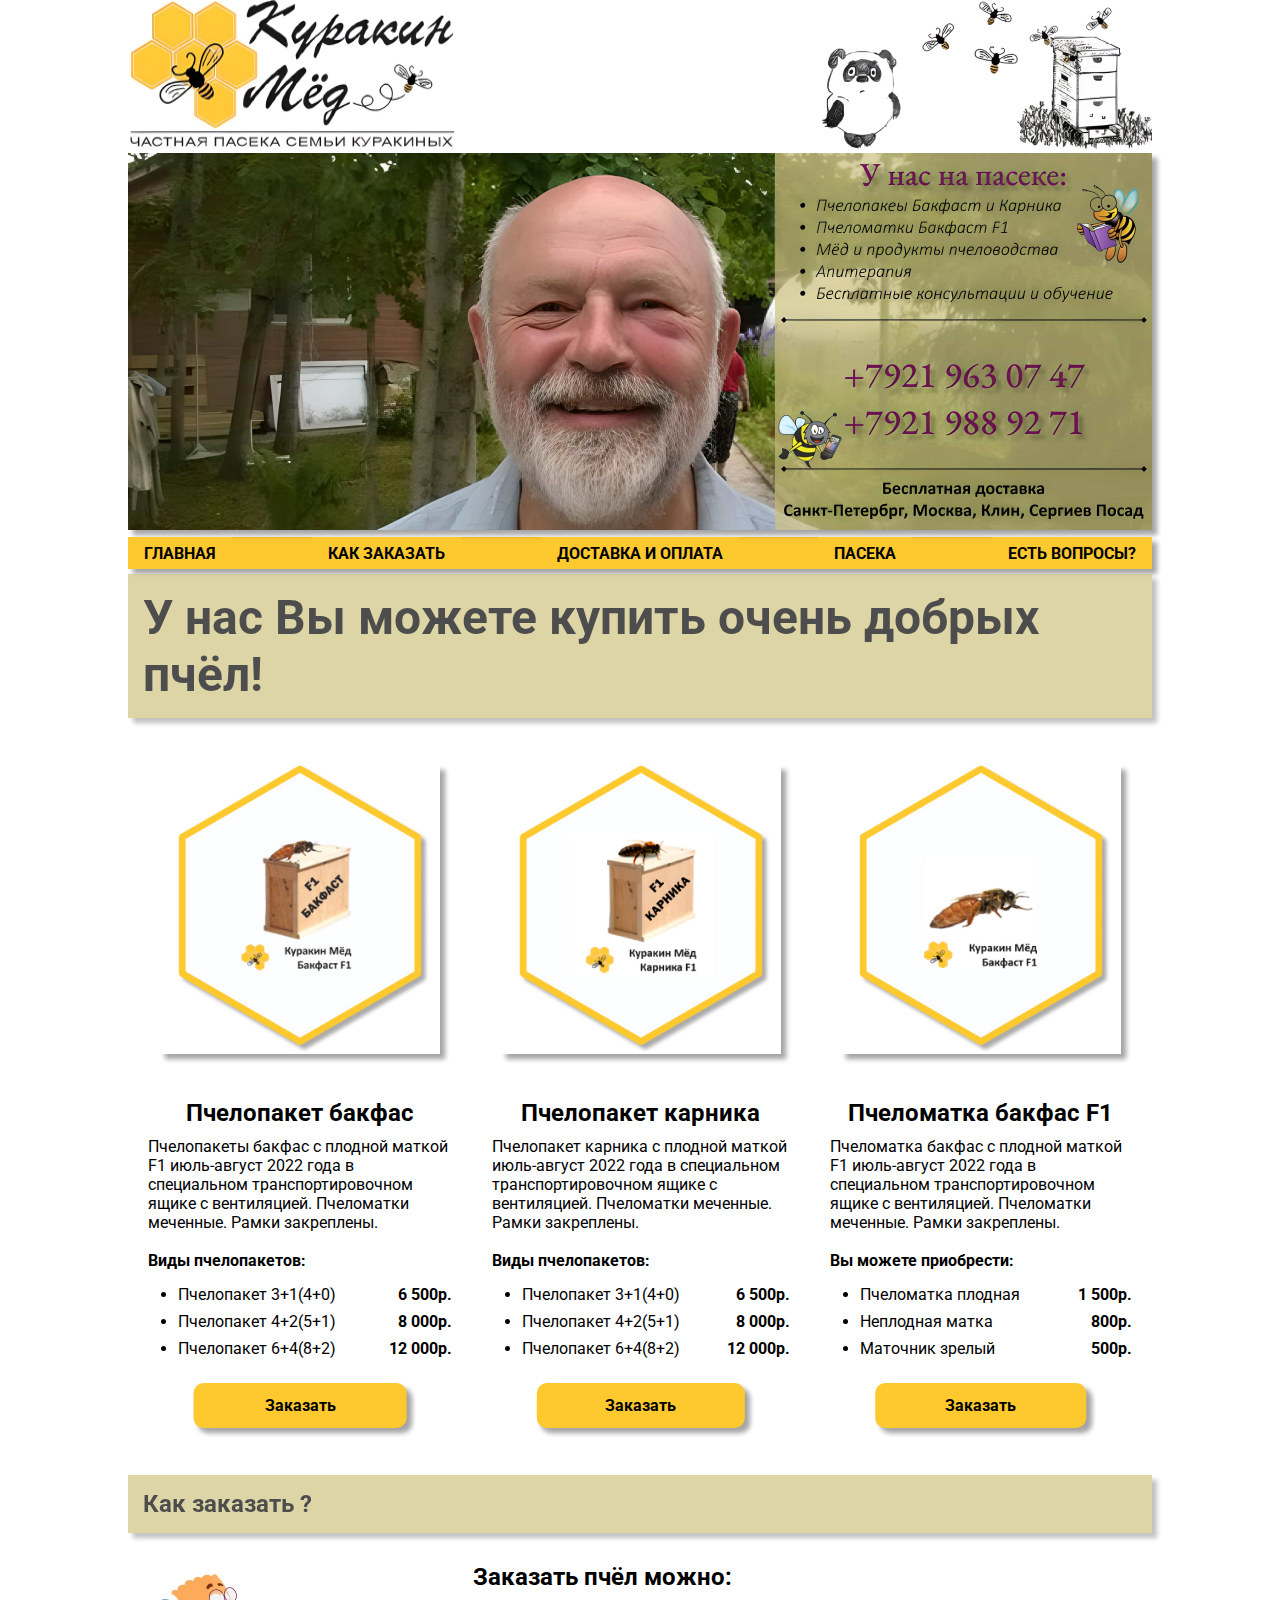
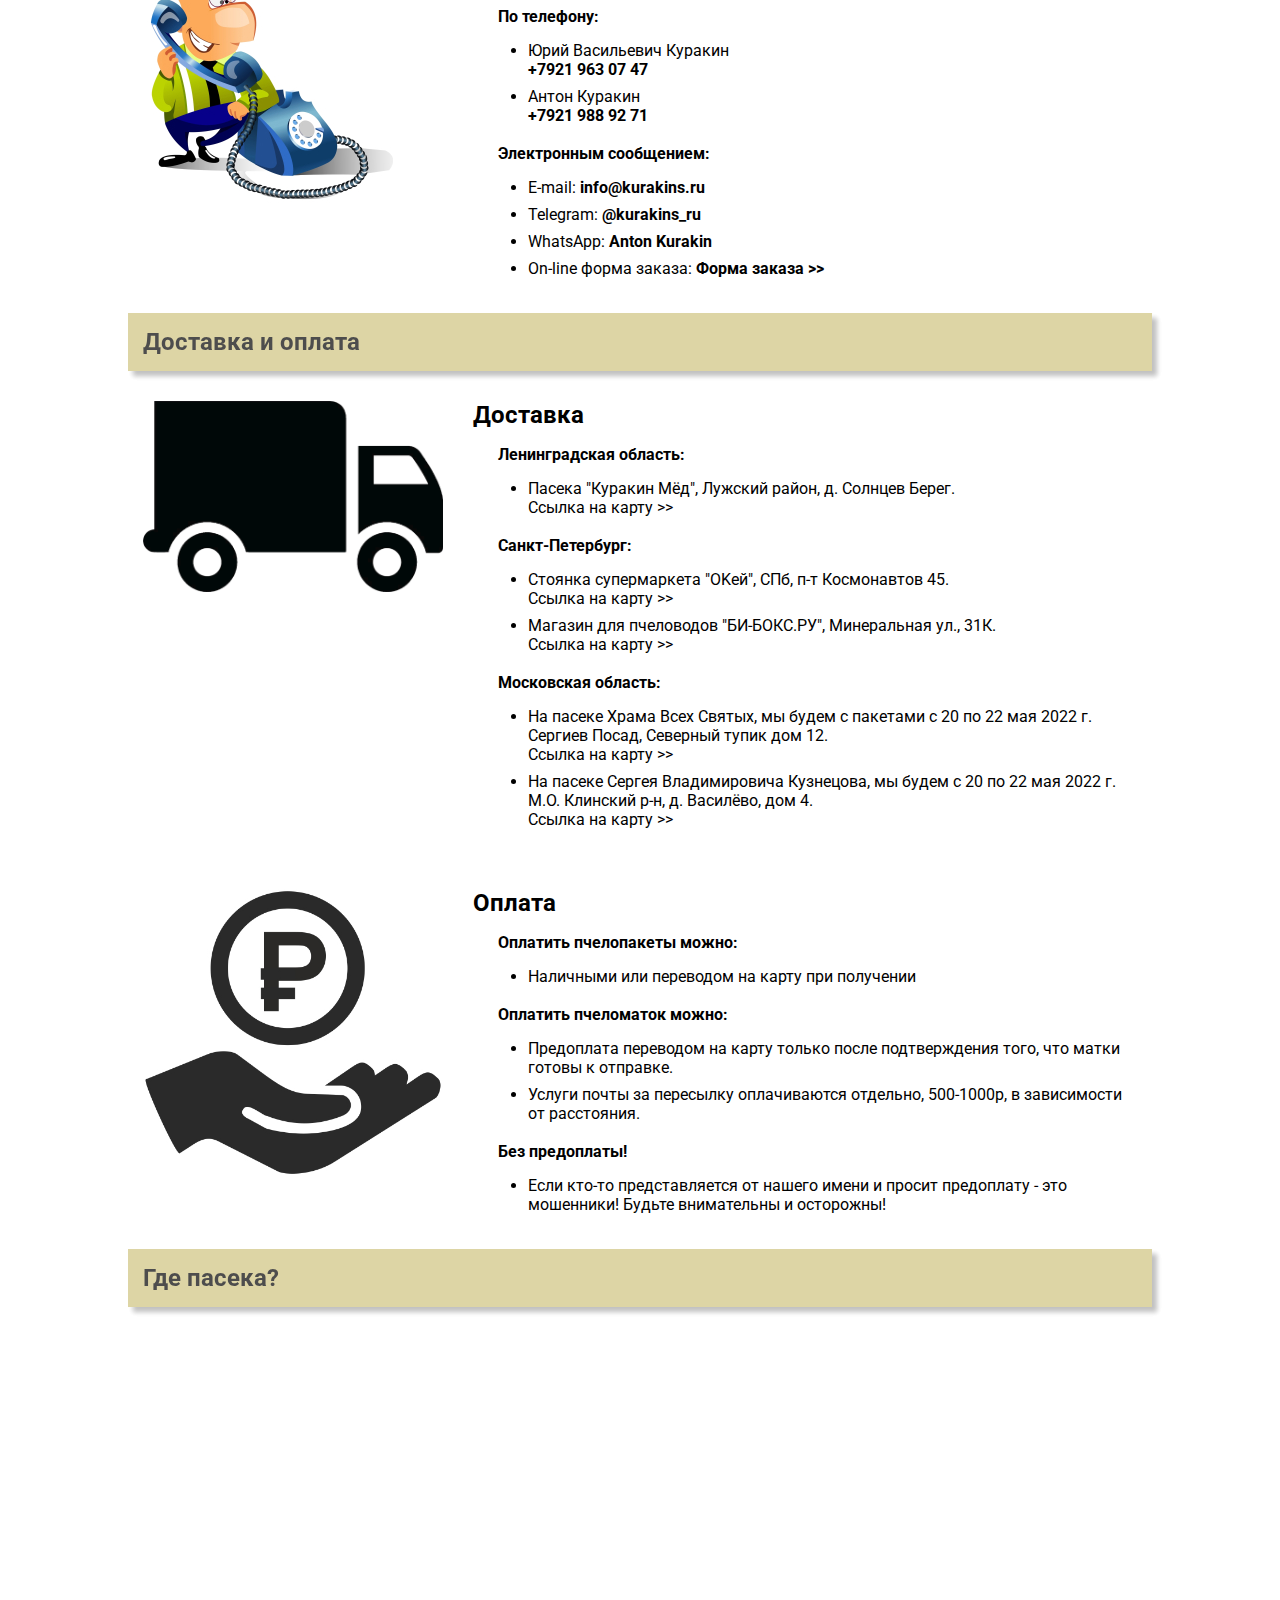
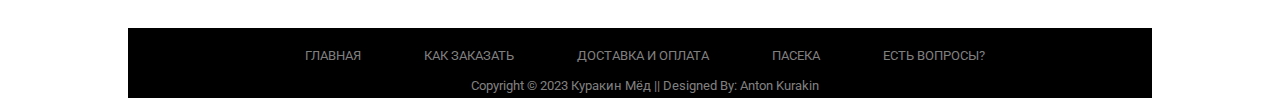
==== commit f151d070: "2023-01-17" ====
--- a/index.html
+++ b/index.html
@@ -1,22 +1,27 @@
 <!DOCTYPE html>
 <html lang="ru">
+
 <head>
     <meta charset="UTF-8">
-    
+
     <meta http-equiv="X-UA-Compatible" content="IE=edge">
     <meta name="viewport" content="width=device-width, initial-scale=1.0">
     <meta name="author" content="Куракин Мёд - Пчелопакеты и пчеломатки">
-    <meta name="robots" content=" all, max-snippet:-1, max-image-preview:large, max-video-preview:-1"/>
-    <meta name="description" content="Продаем пчёли и пчелопакеты породы бакфаст и карника на 2023 год. У нас вы можете купить пчелопакеты и пчеломаток F1. Пчелопакеты комплектуются по всем стандартам качества ГОСТ." />
-    <meta name="keywords" content= "Пчёлы, пчелопакет, пчеломатка, бакфаст, карника, пасека, пчеловод, улей, нуклеус, дадан, рут, соты, мёд, перга, прополис, доставка пчелопакетов, заказать пчелопакеты на 2023 год, пчеловодство пчелопакеты, пчелопакеты, продажа пчелопакетов, продам пчелопакеты, пчелопакеты пчелосемьи, купить пчелопакеты, карпатской породы, пчелопакет карпатка купить, пчелопакеты карпатка, пчелопакеты карпатской породы, купить среднерусские пчелы">
-    
+    <meta name="robots" content=" all, max-snippet:-1, max-image-preview:large, max-video-preview:-1" />
+    <meta name="description"
+        content="Продаем пчёли и пчелопакеты породы бакфаст и карника на 2023 год. У нас вы можете купить пчелопакеты и пчеломаток F1. Пчелопакеты комплектуются по всем стандартам качества ГОСТ." />
+    <meta name="keywords"
+        content="Пчёлы, пчелопакет, пчеломатка, бакфаст, карника, пасека, пчеловод, улей, нуклеус, дадан, рут, соты, мёд, перга, прополис, доставка пчелопакетов, заказать пчелопакеты на 2023 год, пчеловодство пчелопакеты, пчелопакеты, продажа пчелопакетов, продам пчелопакеты, пчелопакеты пчелосемьи, купить пчелопакеты, карпатской породы, пчелопакет карпатка купить, пчелопакеты карпатка, пчелопакеты карпатской породы, купить среднерусские пчелы">
+
     <meta property="og:locale" content="ru_RU" />
     <meta property="og:type" content="website" />
-    <meta property="og:title" content="Куракин Мёд - Продажа пчелопакетов и пчеломаток 2023. Купить пчёл бакфаст и карника." />
-    <meta property="og:description" content="Продажа пчелопакетов и пчеломаток F1 2023. Купить пчёл бакфаст и карника." />
+    <meta property="og:title"
+        content="Куракин Мёд - Продажа пчелопакетов и пчеломаток 2023. Купить пчёл бакфаст и карника." />
+    <meta property="og:description"
+        content="Продажа пчелопакетов и пчеломаток F1 2023. Купить пчёл бакфаст и карника." />
     <meta property="og:url" content="https://kurakins.ru/" />
     <meta property="og:site_name" content="Куракин Мёд - Продажа пчелопакетов и пчеломаток 2023" />
-    
+
     <link rel="canonical" href="https://kurakins.ru/" />
     <link rel="preconnect" href="https://fonts.googleapis.com">
     <link rel="preconnect" href="https://fonts.gstatic.com" crossorigin>
@@ -24,49 +29,80 @@
     <link rel="icon" href="./img/favicon.ico">
     <link rel="stylesheet" type="text/css" href="./css/reset.css">
     <link rel="stylesheet" type="text/css" href="./css/style.css">
-    <link rel="stylesheet" href="https://fonts.googleapis.com/css2?family=Roboto:ital,wght@0,100;0,300;1,100&display=swap">
-    <style>@import url('https://fonts.googleapis.com/css2?family=Roboto:ital,wght@0,100;0,300;1,100&display=swap');</style>
-
-    <!-- Yandex.Metrika counter -->
-    <script type="text/javascript" >
-        (function(m,e,t,r,i,k,a){m[i]=m[i]||function(){(m[i].a=m[i].a||[]).push(arguments)};
-        m[i].l=1*new Date();
-        for (var j = 0; j < document.scripts.length; j++) {if (document.scripts[j].src === r) { return; }}
-        k=e.createElement(t),a=e.getElementsByTagName(t)[0],k.async=1,k.src=r,a.parentNode.insertBefore(k,a)})
-        (window, document, "script", "https://mc.yandex.ru/metrika/tag.js", "ym");
+    <link rel="stylesheet"
+        href="https://fonts.googleapis.com/css2?family=Roboto:ital,wght@0,100;0,300;1,100&display=swap">
+    <style>
+        @import url('https://fonts.googleapis.com/css2?family=Roboto:ital,wght@0,100;0,300;1,100&display=swap');
+    </style>
+    
+    <!-- Yandex.Metrika counter 92087930 -->
+    <script type="text/javascript">
+        (function (m, e, t, r, i, k, a) {
+            m[i] = m[i] || function () { (m[i].a = m[i].a || []).push(arguments) };
+            m[i].l = 1 * new Date();
+            for (var j = 0; j < document.scripts.length; j++) { if (document.scripts[j].src === r) { return; } }
+            k = e.createElement(t), a = e.getElementsByTagName(t)[0], k.async = 1, k.src = r, a.parentNode.insertBefore(k, a)
+        })
+            (window, document, "script", "https://mc.yandex.ru/metrika/tag.js", "ym");
 
         ym(92087930, "init", {
-                clickmap:true,
-                trackLinks:true,
-                accurateTrackBounce:true,
-                webvisor:true
+            clickmap: true,
+            trackLinks: true,
+            accurateTrackBounce: true,
+            webvisor: true
         });
     </script>
-  <!-- /Yandex.Metrika counter -->
+    <noscript><div><img src="https://mc.yandex.ru/watch/92087930" style="position:absolute; left:-9999px;" alt="" /></div></noscript>
+    <!-- /Yandex.Metrika counter -->
+
+    <!-- Yandex.Metrika counter 34527395 -->
+<script type="text/javascript" >
+    (function(m,e,t,r,i,k,a){m[i]=m[i]||function(){(m[i].a=m[i].a||[]).push(arguments)};
+    m[i].l=1*new Date();
+    for (var j = 0; j < document.scripts.length; j++) {if (document.scripts[j].src === r) { return; }}
+    k=e.createElement(t),a=e.getElementsByTagName(t)[0],k.async=1,k.src=r,a.parentNode.insertBefore(k,a)})
+    (window, document, "script", "https://mc.yandex.ru/metrika/tag.js", "ym");
+ 
+    ym(34527395, "init", {
+         clickmap:true,
+         trackLinks:true,
+         accurateTrackBounce:true,
+         webvisor:true
+    });
+ </script>
+ <noscript><div><img src="https://mc.yandex.ru/watch/34527395" style="position:absolute; left:-9999px;" alt="" /></div></noscript>
+ <!-- /Yandex.Metrika counter -->
 
     <title>Куракин Мёд - Продажа пчелопакетов и пчеломаток 2023. Купить пчел бакфаст и карника!</title>
 </head>
+
 <body>
     <!-- Верхний логотип  -->
-    <div class="container">
-        <div class="banner-top"> <img src="./img/banner-top-left.jpg" alt="Куракин Мёд - Продажа пчелопакетов и пчеломаток" title="Купить пчел бакфаст и карника"></div>
-        <div class="banner-top"></div>
-        <div class="banner-top"><img src="./img/banner-top-right.jpg" alt="Куракин Мёд - Продажа пчелопакетов и пчеломаток" title="Купить пчел бакфаст и карника"></div>
+    <div class="container header">
+        <div class="banner-top"> <img src="./img/banner-top-left.jpg"
+                alt="Куракин Мёд - Продажа пчелопакетов и пчеломаток" title="Купить пчел бакфаст и карника"></div>
+        <div class="banner-top"><img src="./img/banner-top-right.jpg"
+                alt="Куракин Мёд - Продажа пчелопакетов и пчеломаток" title="Купить пчел бакфаст и карника"></div>
     </div>
 
     <!-- Слайдер -->
     <div class="container">
-        <div><img class="box-shadow" src="img\slider_yv_01.jpg" alt="Юрий Васильевич Куракин продает пчел" title="Юрий Васильевич Куракин продает пчел"></div>
+        <div><img class="box-shadow" src="img\slider_yv_01.jpg" alt="Юрий Васильевич Куракин продает пчел"
+                title="Юрий Васильевич Куракин продает пчел"></div>
     </div>
 
     <!-- Главное меню -->
     <div class="container">
         <div class="main-menu box-shadow">
-            <div class="main-menu-item"><a href="#" title="Куракин Мёд - Продажа пчелопакетов и пчеломаток">ГЛАВНАЯ</a></div>
-            <div class="main-menu-item"><a href="#anchor-order" title="Заказать пчелопакет и пчеломатку">КАК ЗАКАЗАТЬ</a></div>
+            <div class="main-menu-item"><a href="#" title="Куракин Мёд - Продажа пчелопакетов и пчеломаток">ГЛАВНАЯ</a>
+            </div>
+            <div class="main-menu-item"><a href="#anchor-order" title="Заказать пчелопакет и пчеломатку">КАК
+                    ЗАКАЗАТЬ</a></div>
             <div class="main-menu-item"><a href="#anchor-delivery" title="Доставка пчел">ДОСТАВКА И ОПЛАТА</a></div>
-            <div class="main-menu-item"><a href="#anchor-paseka" title="Куракин Мёд - семейна пасека Куракиных">ПАСЕКА</a></div>
-            <div class="main-menu-item"><a href="https://yandex.ru/business/widget/request/company/1724604752"  target="_blank" title="Вопросы по пчелопакетам и пчеломаткам">ЕСТЬ ВОПРОСЫ?</a></div>
+            <div class="main-menu-item"><a href="#anchor-paseka"
+                    title="Куракин Мёд - семейна пасека Куракиных">ПАСЕКА</a></div>
+            <div class="main-menu-item"><a href="https://yandex.ru/business/widget/request/company/1724604752"
+                    target="_blank" title="Вопросы по пчелопакетам и пчеломаткам">ЕСТЬ ВОПРОСЫ?</a></div>
         </div>
     </div>
 
@@ -75,62 +111,88 @@
         <div class="faq-title  box-shadow" title="Пчелопакеты с нашей пасеки">
             <h1>У нас Вы можете купить очень добрых пчёл!</h1>
         </div>
-    
-    </div>
-    
+    </div>
+
     <!-- Линейка продуктов - Пчелопакеты и Пчеломатки -->
     <div class="container">
         <div class="products-line" title="Наши продукты - пчелопакеты и пчеломатки">
             <div class="product-card" title="Пчелопакет бакфаст F1">
-                <img class=" box-shadow" src="./img/paket_bakfast_01.jpg" alt="Пчелопакет бакфаст F1" title="Пчелопакет бакфаст F1">
-                <div class="product-title"><h2>Пчелопакет бакфас</h2></div>
+                <div class="product-card-image">
+                    <img class=" box-shadow" src="./img/paket_bakfast_01.jpg" alt="Пчелопакет бакфаст F1"
+                        title="Пчелопакет бакфаст F1">
+                </div>
+                <div class="product-title">
+                    <h2>Пчелопакет бакфас</h2>
+                </div>
                 <div class="product-description">
-                    <p class="p-description">Пчелопакеты бакфас с плодной маткой F1 июль-август 2022 года в специальном транспортировочном
-                       ящике с вентиляцией. Пчеломатки меченные. Рамки закреплены.</p><br>
+                    <p class="p-description">Пчелопакеты бакфас с плодной маткой F1 июль-август 2022 года в специальном
+                        транспортировочном
+                        ящике с вентиляцией. Пчеломатки меченные. Рамки закреплены.</p><br>
                     <p class="description-list-title">Виды пчелопакетов:</p>
                     <ul>
                         <li>Пчелопакет 3+1(4+0)<em>6 500р.</em></li>
                         <li>Пчелопакет 4+2(5+1)<em>8 000р.</em></li>
                         <li>Пчелопакет 6+4(8+2)<em>12 000р.</em></li>
                     </ul>
-                    <a class="bold-link" href="https://yandex.ru/business/widget/request/company/1724604752" target= "_blank" title="Купить пчелопакет бакфаст">
-                        <button type="button" class="btn btn-order box-shadow">Заказать</button>
-                    </a>
-                </div>
-            </div>
-            
-            <div class="product-card" title="Пчелопакет карника F1">
-                <img class=" box-shadow" src="./img/paket_karnica_01.jpg" alt="Пчелопакет карника F1" title="Пчелопакет карника F1">
-                <div class="product-title"><h2>Пчелопакет карника</h2></div>
-                <div class="product-description">
-                    <p class="p-description">Пчелопакет карника с плодной маткой июль-август 2022 года в специальном транспортировочном
-                        ящике с вентиляцией. Пчеломатки меченные. Рамки закреплены.</p><br>
-                        <p class="description-list-title">Виды пчелопакетов:</p>
-                        <ul>
-                            <li>Пчелопакет 3+1(4+0)<em>6 500р.</em></li>
-                            <li>Пчелопакет 4+2(5+1)<em>8 000р.</em></li>
-                            <li>Пчелопакет 6+4(8+2)<em>12 000р.</em></li>
-                        </ul>
-                        <a class="bold-link" href="https://yandex.ru/business/widget/request/company/1724604752" target= "_blank"  title="Купить пчелопакет карника">
+                    <div class="card-footer">
+                        <a class="bold-link" href="https://yandex.ru/business/widget/request/company/1724604752"
+                            target="_blank" title="Купить пчелопакет бакфаст">
                             <button type="button" class="btn btn-order box-shadow">Заказать</button>
                         </a>
-                </div>
-            </div>
-            <div class="product-card" title="Пчеломатка бакфаст F1">
-                <img class=" box-shadow" src="./img/pchelomatka_bakfast_f1_01.jpg" alt="Пчеломатка бакфаст F1" title="Пчеломатка бакфаст F1">
-                <div class="product-title"><h2>Пчеломатка бакфас F1</h2></div>
+                    </div>
+                </div>
+            </div>
+
+            <div class="product-card" title="Пчелопакет карника F1">
+                <div class="product-card-image">
+                    <img class=" box-shadow" src="./img/paket_karnica_01.jpg" alt="Пчелопакет карника F1"
+                        title="Пчелопакет карника F1">
+                </div>
+                <div class="product-title">
+                    <h2>Пчелопакет карника</h2>
+                </div>
                 <div class="product-description">
-                    <p class="p-description">Пчеломатка бакфас с плодной маткой F1 июль-август 2022 года в специальном транспортировочном
+                    <p class="p-description">Пчелопакет карника с плодной маткой июль-август 2022 года в специальном
+                        транспортировочном
                         ящике с вентиляцией. Пчеломатки меченные. Рамки закреплены.</p><br>
-                        <p class="description-list-title">Вы можете приобрести:</p>
-                        <ul>
-                            <li>Пчеломатка плодная<em>1 500р.</em></li>
-                            <li>Неплодная матка<em>800р.</em></li>
-                            <li>Маточник зрелый<em>500р.</em></li>
-                        </ul>
-                        <a class="bold-link" href="https://yandex.ru/business/widget/request/company/1724604752" target= "_blank"  title="Купить пчеломатку бакфаст">
+                    <p class="description-list-title">Виды пчелопакетов:</p>
+                    <ul>
+                        <li>Пчелопакет 3+1(4+0)<em>6 500р.</em></li>
+                        <li>Пчелопакет 4+2(5+1)<em>8 000р.</em></li>
+                        <li>Пчелопакет 6+4(8+2)<em>12 000р.</em></li>
+                    </ul>
+                    <div class="card-footer">
+                        <a class="bold-link" href="https://yandex.ru/business/widget/request/company/1724604752"
+                            target="_blank" title="Купить пчелопакет карника">
                             <button type="button" class="btn btn-order box-shadow">Заказать</button>
                         </a>
+                    </div>
+                </div>
+            </div>
+            <div class="product-card" title="Пчеломатка бакфаст F1">
+                <div class="product-card-image">
+                    <img class=" box-shadow" src="./img/pchelomatka_bakfast_f1_01.jpg" alt="Пчеломатка бакфаст F1"
+                        title="Пчеломатка бакфаст F1">
+                </div>
+                <div class="product-title">
+                    <h2>Пчеломатка бакфас F1</h2>
+                </div>
+                <div class="product-description">
+                    <p class="p-description">Пчеломатка бакфас с плодной маткой F1 июль-август 2022 года в специальном
+                        транспортировочном
+                        ящике с вентиляцией. Пчеломатки меченные. Рамки закреплены.</p><br>
+                    <p class="description-list-title">Вы можете приобрести:</p>
+                    <ul>
+                        <li>Пчеломатка плодная<em>1 500р.</em></li>
+                        <li>Неплодная матка<em>800р.</em></li>
+                        <li>Маточник зрелый<em>500р.</em></li>
+                    </ul>
+                    <div class="card-footer">
+                        <a class="bold-link" href="https://yandex.ru/business/widget/request/company/1724604752"
+                            target="_blank" title="Купить пчеломатку бакфаст">
+                            <button type="button" class="btn btn-order box-shadow">Заказать</button>
+                        </a>
+                    </div>
                 </div>
             </div>
         </div>
@@ -140,13 +202,54 @@
     <!-- ============================================================================ -->
     <!-- Как зазазать -->
     <div class="container">
-        <div id="anchor-order" class="faq-title box-shadow"  title="Как заказать пчелопакет или пчеломатку">
+        <div id="anchor-order" class="faq-title box-shadow" title="Как заказать пчелопакет или пчеломатку">
             <h2>Как заказать ?</h2>
         </div>
-        <table style="width: 100%; margin-top: 25px; padding: 15px;">
+        <div class="info-container">
+            <div class="info-image">
+                <img src="./img/phone_call_01.jpg" alt="Куракин Мёд - контакты"
+                    title="Куракин Мёд - контакты">
+            </div>
+            <div class="info">
+                <div class="heading">
+                    <h2>Заказать пчёл можно:</h2>
+                </div>
+                <div class="info-container-details">
+                    <em>По телефону:</em><br>
+                    <ul>
+                        <li>
+                            Юрий Васильевич Куракин<br>
+                            <em style="float: left;">+7921 963 07 47</em><br>
+                        </li>
+                        <li>
+                            Антон Куракин<br>
+                            <em style="float: left;">+7921 988 92 71</em><br>
+                        </li>
+                    </ul><br>
+                    <em>Электронным сообщением:</em><br>
+                    <ul>
+                        <li>E-mail: <a class="bold-link" href="mailto:info@kurakins.ru"
+                                target="_blank">info@kurakins.ru</a>
+                        </li>
+                        <li>Telegram: <a class="bold-link" href="https://t.me/kurakins_ru"
+                                target="_blank">@kurakins_ru</a>
+                        </li>
+                        <li>WhatsApp: <a class="bold-link" href="https://api.whatsapp.com/send/?phone=79219889271"
+                                target="_blank">Anton Kurakin</a></li>
+                        <li>On-line форма заказа: <a class="bold-link"
+                                href="https://yandex.ru/business/widget/request/company/1724604752"
+                                target="_blank">Форма
+                                заказа >></a>
+                        </li>
+                    </ul>
+                </div>
+            </div>
+        </div>
+        <!-- <table style="width: 100%; margin-top: 25px; padding: 15px;">
             <tr>
-                <td style="width: 30%;"  valign="top">
-                    <img src="./img/phone_call_01.jpg" width="250px" height="250px" alt="Куракин Мёд - контакты" title="Куракин Мёд - контакты">
+                <td style="width: 30%;" valign="top">
+                    <img src="./img/phone_call_01.jpg" width="250px" height="250px" alt="Куракин Мёд - контакты"
+                        title="Куракин Мёд - контакты">
                 </td>
                 <td valign="top">
                     <div style="width: 100%;">
@@ -166,27 +269,91 @@
                         </ul><br>
                         <em style="float: left;">Электронным сообщением:</em><br>
                         <ul>
-                            <li>E-mail: <a class="bold-link" href="mailto:info@kurakins.ru" target= "_blank">info@kurakins.ru</a></li>
-                            <li>Telegram: <a class="bold-link" href="https://t.me/kurakins_ru" target= "_blank">@kurakins_ru</a></li>
-                            <li>WhatsApp: <a class="bold-link" href="https://api.whatsapp.com/send/?phone=79219889271" target= "_blank">Anton Kurakin</a></li>
-                            <li>On-line форма заказа: <a class="bold-link" href="https://yandex.ru/business/widget/request/company/1724604752" target= "_blank">Форма заказа >></a>
+                            <li>E-mail: <a class="bold-link" href="mailto:info@kurakins.ru"
+                                    target="_blank">info@kurakins.ru</a></li>
+                            <li>Telegram: <a class="bold-link" href="https://t.me/kurakins_ru"
+                                    target="_blank">@kurakins_ru</a></li>
+                            <li>WhatsApp: <a class="bold-link" href="https://api.whatsapp.com/send/?phone=79219889271"
+                                    target="_blank">Anton Kurakin</a></li>
+                            <li>On-line форма заказа: <a class="bold-link"
+                                    href="https://yandex.ru/business/widget/request/company/1724604752"
+                                    target="_blank">Форма заказа >></a>
                             </li>
                         </ul><br>
                     </div>
                 </td>
             </tr>
-        </table>
+        </table> -->
     </div>
 
     <!-- Доставка -->
     <div class="container">
-        <div  id="anchor-delivery" class="faq-title box-shadow" title="Доставка пчелопакетов и пчеломаток">
+        <div id="anchor-delivery" class="faq-title box-shadow" title="Доставка пчелопакетов и пчеломаток">
             <h2>Доставка и оплата</h2>
         </div>
-        <table style="width: 100%; margin-top: 25px; padding: 15px;">
+        <div class="info-container">
+            <div class="info-image">
+                <img src="./img/dostavka.gif" alt="Доставка пчелопакетов и пчеломаток"
+                    title="Доставка пчелопакетов и пчеломаток">
+            </div>
+            <div class="info">
+                <div class="heading">
+                    <h2>Доставка</h2>
+                </div>
+                <div class="info-container-details">
+                    <em>Ленинградская область:</em><br>
+                    <ul>
+                        <li>Пасека "Куракин Мёд", Лужский район, д. Солнцев Берег.<br>Ссылка на карту >></li>
+                    </ul><br>
+                    <em>Санкт-Петербург:</em><br>
+                    <ul>
+                        <li>Стоянка супермаркета "OKей", СПб, п-т Космонавтов 45.<br>Ссылка на карту >></li>
+                        <li>Магазин для пчеловодов "БИ-БОКС.РУ", Минеральная ул., 31К.<br>Ссылка на карту >></li>
+                    </ul><br>
+                    <em>Московская область:</em><br>
+                    <ul>
+                        <li>На пасеке Храма Всех Святых, мы будем с пакетами с 20 по 22 мая 2022 г. Сергиев Посад,
+                            Северный тупик дом 12.<br>Ссылка на карту >></li>
+                        <li>На пасеке Сергея Владимировича Кузнецова, мы будем с 20 по 22 мая 2022 г. М.О. Клинский
+                            р-н, д. Василёво, дом 4.<br>Ссылка на карту >></li>
+                    </ul>
+                </div>
+            </div>
+        </div>
+        <div class="info-container">
+            <div class="info-image">
+                <img src="./img/oplata.jpg" alt="Оплата пчелопакетов и пчеломаток"
+                    title="Оплата пчелопакетов и пчеломаток">
+            </div>
+            <div class="info">
+                <div class="heading">
+                    <h2>Оплата</h2>
+                </div>
+                <div class="info-container-details">
+                    <em>Оплатить пчелопакеты можно:</em><br>
+                    <ul>
+                        <li>Наличными или переводом на карту при получении</li>
+                    </ul><br>
+                    <em>Оплатить пчеломаток можно:</em><br>
+                    <ul>
+                        <li>Предоплата переводом на карту только после подтверждения того, что матки готовы к
+                            отправке.</li>
+                        <li>Услуги почты за пересылку оплачиваются отдельно, 500-1000р, в зависимости от расстояния.
+                        </li>
+                    </ul><br>
+                    <em>Без предоплаты!</em><br>
+                    <ul>
+                        <li>Если кто-то представляется от нашего имени и просит предоплату - это мошенники! Будьте
+                            внимательны и осторожны!</li>
+                    </ul>
+                </div>
+            </div>
+        </div>
+        <!-- <table style="width: 100%; margin-top: 25px; padding: 15px;">
             <tr>
-                <td style="width: 30%;"  valign="top">
-                    <img src="./img/dostavka.gif" width="250px" height="250px" alt="Доставка пчелопакетов и пчеломаток" title="Доставка пчелопакетов и пчеломаток">
+                <td style="width: 30%;" valign="top">
+                    <img src="./img/dostavka.gif" width="250px" height="250px" alt="Доставка пчелопакетов и пчеломаток"
+                        title="Доставка пчелопакетов и пчеломаток">
                 </td>
                 <td valign="top">
                     <div style="width: 100%;">
@@ -204,16 +371,19 @@
                         </ul><br>
                         <em style="float: left;">Московская область:</em><br>
                         <ul>
-                            <li>На пасеке Храма Всех Святых, мы будем с пакетами с 20 по 22 мая 2022 г. Сергиев Посад, Северный тупик дом 12.<br>Ссылка на карту >></li>
-                            <li>На пасеке Сергея Владимировича Кузнецова, мы будем с 20 по 22 мая 2022 г. М.О. Клинский р-н, д. Василёво, дом 4.<br>Ссылка на карту >></li>
+                            <li>На пасеке Храма Всех Святых, мы будем с пакетами с 20 по 22 мая 2022 г. Сергиев Посад,
+                                Северный тупик дом 12.<br>Ссылка на карту >></li>
+                            <li>На пасеке Сергея Владимировича Кузнецова, мы будем с 20 по 22 мая 2022 г. М.О. Клинский
+                                р-н, д. Василёво, дом 4.<br>Ссылка на карту >></li>
                         </ul><br>
 
                     </div>
                 </td>
             </tr>
             <tr>
-                <td style="width: 30%;"  valign="top">
-                    <img src="./img/oplata.jpg" width="250px" height="250px" alt="Оплата пчелопакетов и пчеломаток" title="Оплата пчелопакетов и пчеломаток">
+                <td style="width: 30%;" valign="top">
+                    <img src="./img/oplata.jpg" width="250px" height="250px" alt="Оплата пчелопакетов и пчеломаток"
+                        title="Оплата пчелопакетов и пчеломаток">
                 </td>
                 <td valign="top">
                     <div style="width: 100%;">
@@ -226,47 +396,53 @@
                         </ul><br>
                         <em style="float: left;">Оплатить пчеломаток можно:</em><br>
                         <ul>
-                            <li>Предоплата переводом на карту только после подтверждения того, что матки готовы к отправке.</li>
-                            <li>Услуги почты за пересылку оплачиваются отдельно, 500-1000р, в зависимости от расстояния.</li>
+                            <li>Предоплата переводом на карту только после подтверждения того, что матки готовы к
+                                отправке.</li>
+                            <li>Услуги почты за пересылку оплачиваются отдельно, 500-1000р, в зависимости от расстояния.
+                            </li>
                         </ul><br>
                         <em style="float: left;">Без предоплаты!</em><br>
                         <ul>
-                            <li>Если кто-то представляется от нашего имени и просит предоплату - это мошенники! Будьте внимательны и осторожны!</li>
+                            <li>Если кто-то представляется от нашего имени и просит предоплату - это мошенники! Будьте
+                                внимательны и осторожны!</li>
                         </ul><br>
                     </div>
                 </td>
             </tr>
 
-        </table>
+        </table> -->
     </div>
 
     <!-- ============================================================================ -->
     <div class="container">
-        <div  id="anchor-paseka" class="faq-title box-shadow" title="Пасека Куракин Мёд">
+        <div id="anchor-paseka" class="faq-title box-shadow" title="Пасека Куракин Мёд">
             <h2>Где пасека?</h2>
         </div><br>
     </div>
     <div class="container">
-        <iframe src="https://yandex.ru/map-widget/v1/?z=12&ol=biz&oid=1724604752" width="1024" height="233" frameborder="0"></iframe>
-    </div>
-    <div class="container">
-        <iframe src="https://yandex.ru/sprav/widget/rating-badge/1724604752" width="150" height="50" frameborder="0"></iframe>
-    </div>
-
-    <div class="container">
-            <div class="footer">
-                <div class="row">
-                    <ul>
-                        <li><a href="#" title="Куракин Мёд - Продажа пчелопакетов и пчеломаток">ГЛАВНАЯ</a></li>
-                        <li><a href="#anchor-order" title="Заказать пчелопакет и пчеломатку">КАК ЗАКАЗАТЬ</a></li>
-                        <li><a href="#anchor-delivery" title="Доставка пчел">ДОСТАВКА И ОПЛАТА</a></li>
-                        <li><a href="#anchor-paseka" title="Куракин Мёд - семейна пасека Куракиных">ПАСЕКА</a></li>
-                        <li><a href="https://yandex.ru/business/widget/request/company/1724604752"  target="_blank" title="Вопросы по пчелопакетам и пчеломаткам">ЕСТЬ ВОПРОСЫ?</a></li>
-                    </ul>
-                </div>
-                <div class="row">Copyright © 2023 Куракин Мёд || Designed By: Anton Kurakin</div>
-            </div>
-    </div>
-    <noscript><div><img src="https://mc.yandex.ru/watch/92087930" style="position:absolute; left:-9999px;" alt="" /></div></noscript>
+        <iframe src="https://yandex.ru/map-widget/v1/?z=12&ol=biz&oid=1724604752" width="100%" height="233"
+            frameborder="0"></iframe>
+    </div>
+    <div class="container">
+        <iframe src="https://yandex.ru/sprav/widget/rating-badge/1724604752" width="150" height="50"
+            frameborder="0"></iframe>
+    </div>
+
+    <div class="container">
+        <div class="footer">
+            <div class="row">
+                <ul>
+                    <li><a href="#" title="Куракин Мёд - Продажа пчелопакетов и пчеломаток">ГЛАВНАЯ</a></li>
+                    <li><a href="#anchor-order" title="Заказать пчелопакет и пчеломатку">КАК ЗАКАЗАТЬ</a></li>
+                    <li><a href="#anchor-delivery" title="Доставка пчел">ДОСТАВКА И ОПЛАТА</a></li>
+                    <li><a href="#anchor-paseka" title="Куракин Мёд - семейна пасека Куракиных">ПАСЕКА</a></li>
+                    <li><a href="https://yandex.ru/business/widget/request/company/1724604752" target="_blank"
+                            title="Вопросы по пчелопакетам и пчеломаткам">ЕСТЬ ВОПРОСЫ?</a></li>
+                </ul>
+            </div>
+            <div class="row">Copyright © 2023 Куракин Мёд || Designed By: Anton Kurakin</div>
+        </div>
+    </div>
 </body>
+
 </html>--- a/css/style.css
+++ b/css/style.css
@@ -1,3 +1,7 @@
+* {
+    box-sizing: border-box;
+}
+
 h1 { font-size: 3em;}
 h2 { font-size: 1.5em; font-weight: bold;}
 h3 { font-size: 1em;}
@@ -14,15 +18,8 @@
 
 /*================================================*/
 .container {
-    display: flex;
-    flex-direction: row;
-    flex-wrap: wrap;
-    justify-content: space-between;
-    align-items: baseline;
     max-width: 1024px;
-    margin-right:auto;
-    margin-left:auto;
-    margin-bottom: 0.2em;
+    margin: 0 auto 0.2em auto;
 }
 
 .box-shadow {
@@ -36,7 +33,16 @@
     color: rgb(57, 0, 57);
 }
 
-/*================================================*/
+.heading {
+    margin-bottom: 1em;
+}
+
+/*================================================*/
+.header {
+    display: flex;
+    justify-content: space-between;
+}
+
 .banner-top {
     display: flex;
     overflow: hidden;
@@ -67,16 +73,67 @@
 .products-line {
     display: flex;
     justify-content: space-between;
-    min-width: 100%;
     margin-top: 2em;
 }
+
+@media (max-width: 480px) {
+    .container.header {
+        flex-direction: column;
+    }
+}
+
+@media (max-width: 1023.98px) {
+    .products-line {
+        flex-wrap: wrap;
+    }
+}
+
+@media (max-width: 768px) {
+    .banner-top {
+        width: 100%;
+        justify-content: center;
+    }
+
+    .faq-title h1 {
+        font-size: 1.5rem;
+    }
+
+    .main-menu {
+        flex-direction: column;
+    }
+
+    .info-container {
+        flex-wrap: wrap;
+    }
+
+    .info-image {
+        margin: 0 auto;
+        text-align: center;
+    }
+
+    .info-image img {
+        max-width: 150px;
+    }
+
+    .footer ul {
+        display: flex;
+        flex-direction: column;
+    }
+}
+
 .product-card {
     padding: 15px;
-    max-width: 330px;
+}
+
+.product-card-image {
+    text-align: center;
+    margin-bottom: 1em;
+}
+.product-card-image img {
+    max-width: 280px;
 }
 .product-card img {
-    width:100%;
-    height: 315px;
+    /* max-width: 350px; */
 }
 .product-title {
     text-align: center;
@@ -86,7 +143,7 @@
     padding: 5px;
 }
 .p-description {
-    height: 120px;
+    /* height: 120px; */
 }
 em {
     float: right;
@@ -107,6 +164,21 @@
 }
 
 /*================================================*/
+.info-container {
+    display: flex;
+    padding: 30px 15px;
+    gap: 30px;
+}
+.info-container em {
+    float: unset;
+}
+.info-image {
+    width: 300px;
+    flex-shrink: 0;
+}
+.info-container-details {
+    padding-left: 25px;
+}
 .btn-order {
     position: relative;
     width: 70%;
@@ -126,9 +198,8 @@
 
 /*================================================*/
 .faq-title {
-    width:100%;
     margin-top: 5px;
-    padding: 15px 15px 15px 15px;
+    padding: 15px;
     background:#CFC37E;
     opacity: 0.7;
     backdrop-filter: blur(2px);
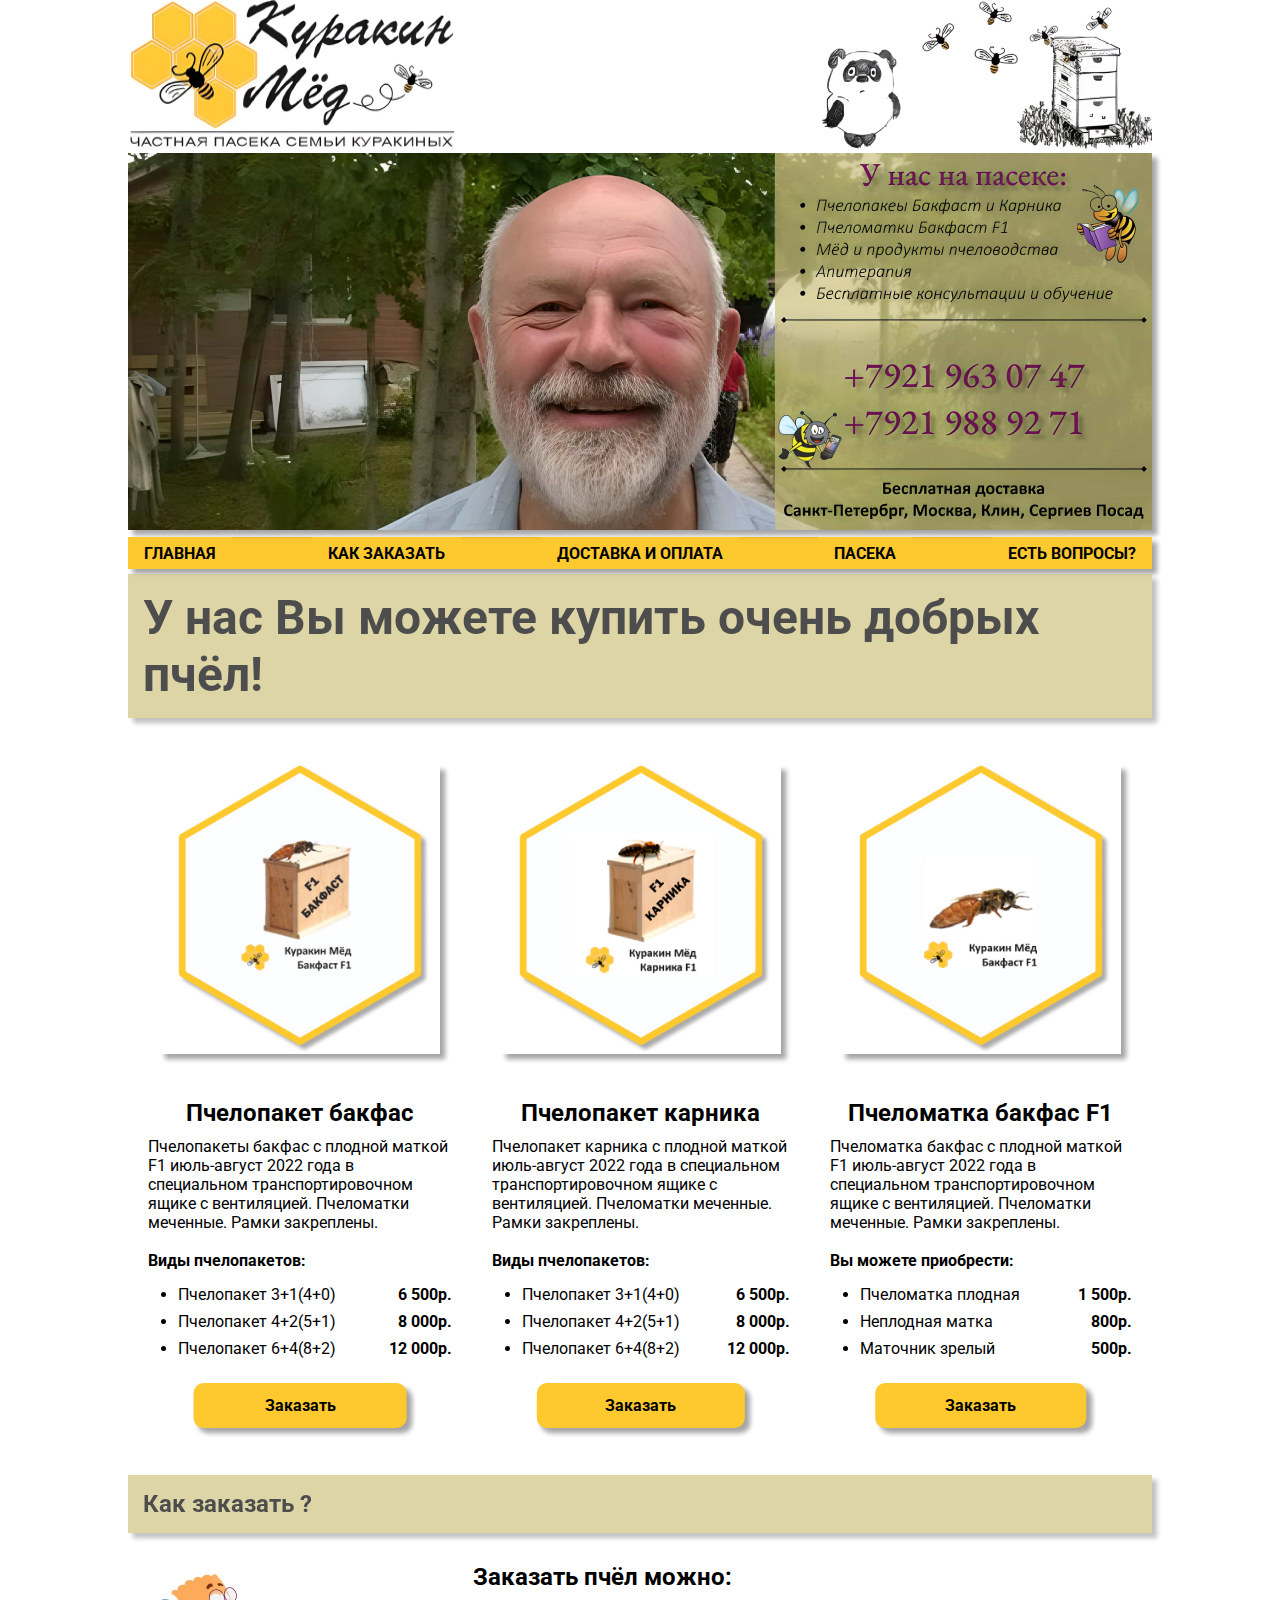
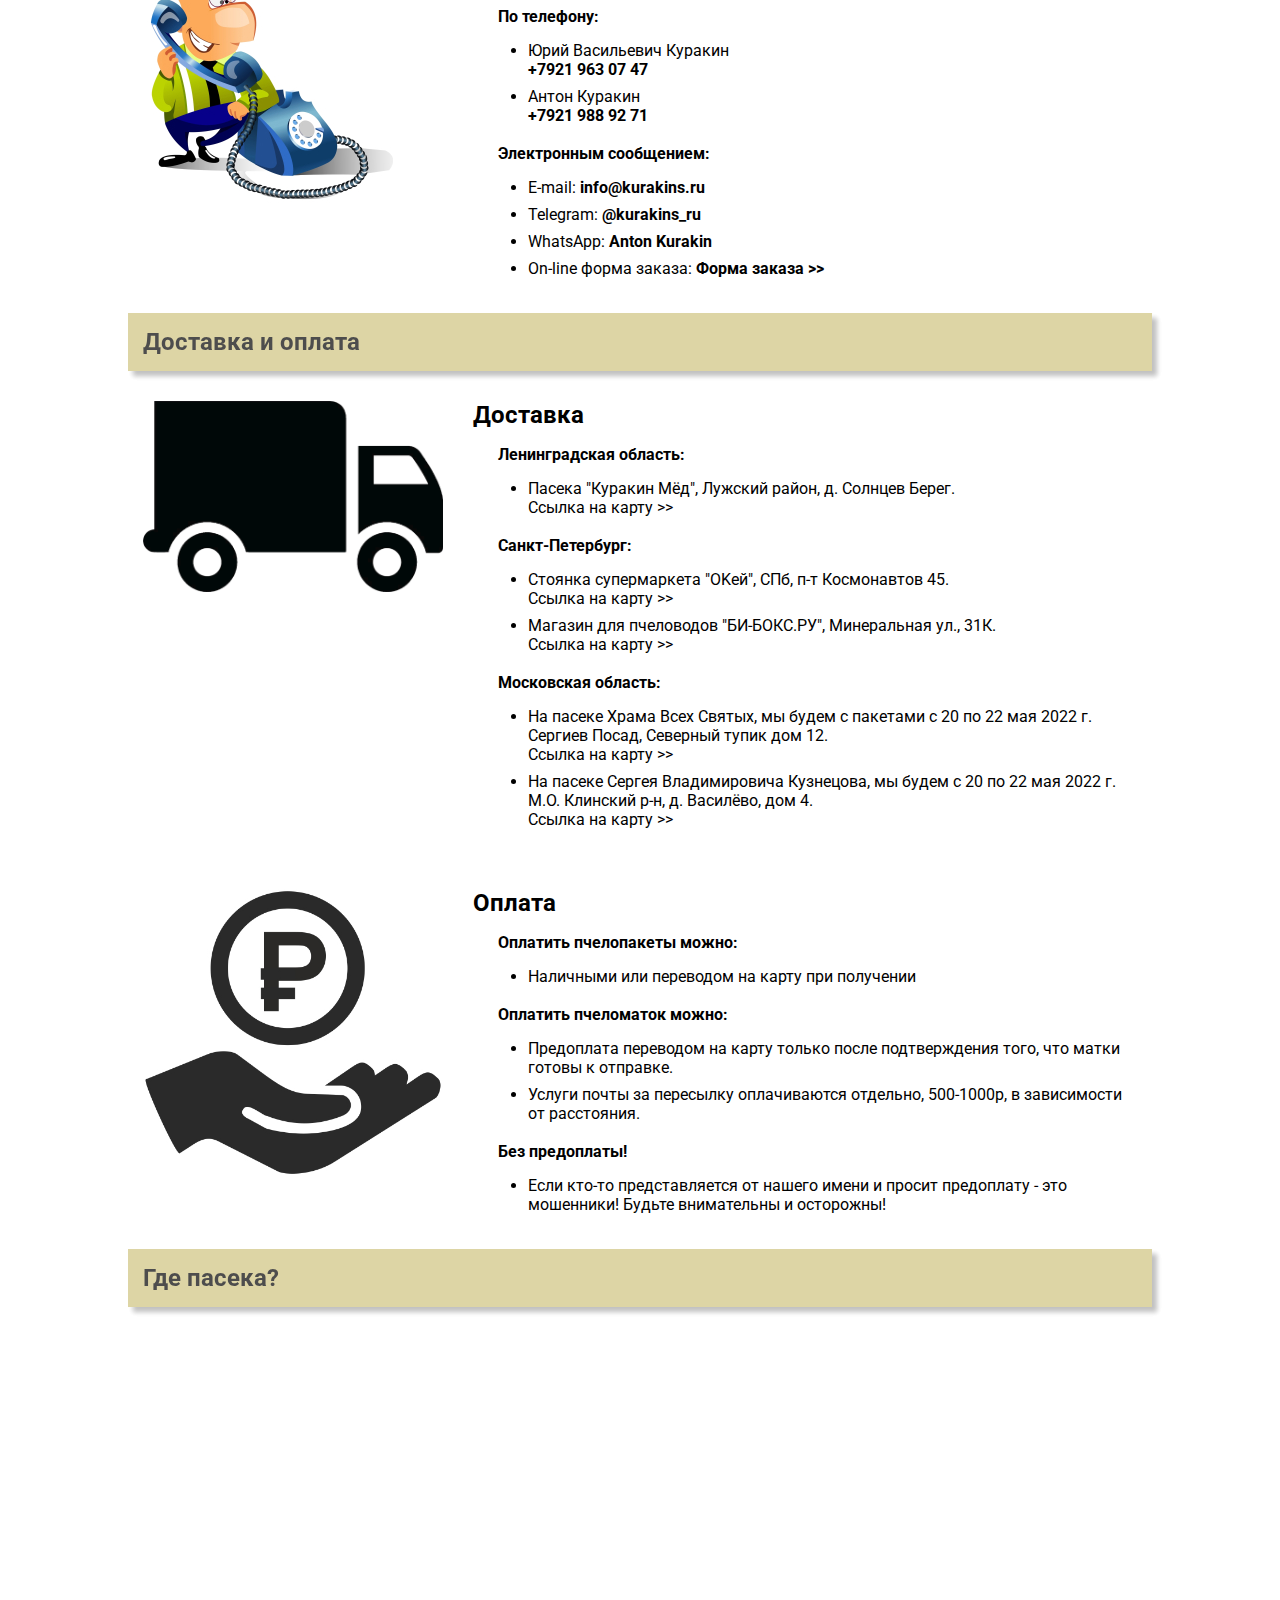
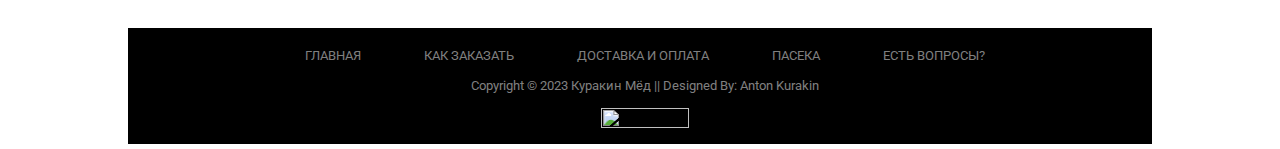
==== commit 675a1022: "2023-01-20" ====
--- a/index.html
+++ b/index.html
@@ -8,54 +8,37 @@
     <meta name="viewport" content="width=device-width, initial-scale=1.0">
     <meta name="author" content="Куракин Мёд - Пчелопакеты и пчеломатки">
     <meta name="robots" content=" all, max-snippet:-1, max-image-preview:large, max-video-preview:-1" />
-    <meta name="description"
-        content="Продаем пчёли и пчелопакеты породы бакфаст и карника на 2023 год. У нас вы можете купить пчелопакеты и пчеломаток F1. Пчелопакеты комплектуются по всем стандартам качества ГОСТ." />
-    <meta name="keywords"
-        content="Пчёлы, пчелопакет, пчеломатка, бакфаст, карника, пасека, пчеловод, улей, нуклеус, дадан, рут, соты, мёд, перга, прополис, доставка пчелопакетов, заказать пчелопакеты на 2023 год, пчеловодство пчелопакеты, пчелопакеты, продажа пчелопакетов, продам пчелопакеты, пчелопакеты пчелосемьи, купить пчелопакеты, карпатской породы, пчелопакет карпатка купить, пчелопакеты карпатка, пчелопакеты карпатской породы, купить среднерусские пчелы">
-
-    <meta property="og:locale" content="ru_RU" />
-    <meta property="og:type" content="website" />
-    <meta property="og:title"
-        content="Куракин Мёд - Продажа пчелопакетов и пчеломаток 2023. Купить пчёл бакфаст и карника." />
-    <meta property="og:description"
-        content="Продажа пчелопакетов и пчеломаток F1 2023. Купить пчёл бакфаст и карника." />
-    <meta property="og:url" content="https://kurakins.ru/" />
-    <meta property="og:site_name" content="Куракин Мёд - Продажа пчелопакетов и пчеломаток 2023" />
-
-    <link rel="canonical" href="https://kurakins.ru/" />
-    <link rel="preconnect" href="https://fonts.googleapis.com">
-    <link rel="preconnect" href="https://fonts.gstatic.com" crossorigin>
-    <link rel="shortcut icon" href="favicon.ico">
-    <link rel="icon" href="./img/favicon.ico">
-    <link rel="stylesheet" type="text/css" href="./css/reset.css">
-    <link rel="stylesheet" type="text/css" href="./css/style.css">
-    <link rel="stylesheet"
-        href="https://fonts.googleapis.com/css2?family=Roboto:ital,wght@0,100;0,300;1,100&display=swap">
-    <style>
-        @import url('https://fonts.googleapis.com/css2?family=Roboto:ital,wght@0,100;0,300;1,100&display=swap');
-    </style>
+    <meta name="description" content="Пчелопакеты, пчеломатки, мёд и продукты пчеловодства. У нас на пасеке можно купить пчел и пчеломаток. Пчелопакеты комплектуются по всем стандартам качества ГОСТ." />
+    <meta name="keywords" content="Пчёлы, пчелопакет, пчеломатка, бакфаст, карника, пасека, пчеловод, улей, нуклеус, дадан, рут, соты, мёд, перга, прополис, продажа пчелопакетов, купить пчелопакет">
+
+    <link rel="canonical" href="https://www.kurakins.ru/" />
+    <link rel="preconnect" href="https://fonts.googleapis.com" />
+    <link rel="preconnect" href="https://fonts.gstatic.com" crossorigin />
+    <link rel="icon" href="./img/favicon.ico" />
+    <link rel="stylesheet" type="text/css" href="./css/reset.css" />
+    <link rel="stylesheet" type="text/css" href="./css/style.css" />
+    <link rel="stylesheet" href="https://fonts.googleapis.com/css2?family=Roboto:ital,wght@0,100;0,300;1,100&display=swap" />
+    <style>@import url('https://fonts.googleapis.com/css2?family=Roboto:ital,wght@0,100;0,300;1,100&display=swap');</style>
     
-    <!-- Yandex.Metrika counter 92087930 -->
-    <script type="text/javascript">
-        (function (m, e, t, r, i, k, a) {
-            m[i] = m[i] || function () { (m[i].a = m[i].a || []).push(arguments) };
-            m[i].l = 1 * new Date();
-            for (var j = 0; j < document.scripts.length; j++) { if (document.scripts[j].src === r) { return; } }
-            k = e.createElement(t), a = e.getElementsByTagName(t)[0], k.async = 1, k.src = r, a.parentNode.insertBefore(k, a)
-        })
-            (window, document, "script", "https://mc.yandex.ru/metrika/tag.js", "ym");
-
-        ym(92087930, "init", {
-            clickmap: true,
-            trackLinks: true,
-            accurateTrackBounce: true,
-            webvisor: true
-        });
-    </script>
-    <noscript><div><img src="https://mc.yandex.ru/watch/92087930" style="position:absolute; left:-9999px;" alt="" /></div></noscript>
-    <!-- /Yandex.Metrika counter -->
-
-    <!-- Yandex.Metrika counter 34527395 -->
+<!-- Yandex.Metrika counter -->
+<script type="text/javascript" >
+    (function(m,e,t,r,i,k,a){m[i]=m[i]||function(){(m[i].a=m[i].a||[]).push(arguments)};
+    m[i].l=1*new Date();
+    for (var j = 0; j < document.scripts.length; j++) {if (document.scripts[j].src === r) { return; }}
+    k=e.createElement(t),a=e.getElementsByTagName(t)[0],k.async=1,k.src=r,a.parentNode.insertBefore(k,a)})
+    (window, document, "script", "https://mc.yandex.ru/metrika/tag.js", "ym");
+ 
+    ym(92087930, "init", {
+         clickmap:true,
+         trackLinks:true,
+         accurateTrackBounce:true,
+         webvisor:true
+    });
+ </script>
+ <noscript><div><img src="https://mc.yandex.ru/watch/92087930" style="position:absolute; left:-9999px;" alt="" /></div></noscript>
+ <!-- /Yandex.Metrika counter -->
+
+    <!-- Yandex.Metrika counter -->
 <script type="text/javascript" >
     (function(m,e,t,r,i,k,a){m[i]=m[i]||function(){(m[i].a=m[i].a||[]).push(arguments)};
     m[i].l=1*new Date();
@@ -66,14 +49,13 @@
     ym(34527395, "init", {
          clickmap:true,
          trackLinks:true,
-         accurateTrackBounce:true,
-         webvisor:true
+         accurateTrackBounce:true
     });
  </script>
  <noscript><div><img src="https://mc.yandex.ru/watch/34527395" style="position:absolute; left:-9999px;" alt="" /></div></noscript>
  <!-- /Yandex.Metrika counter -->
 
-    <title>Куракин Мёд - Продажа пчелопакетов и пчеломаток 2023. Купить пчел бакфаст и карника!</title>
+    <title>Куракин Мёд | Продажа пчелопакетов и пчеломаток | Купить пчёл</title>
 </head>
 
 <body>
@@ -441,6 +423,10 @@
                 </ul>
             </div>
             <div class="row">Copyright © 2023 Куракин Мёд || Designed By: Anton Kurakin</div>
+            <div class="row"><a href="https://webmaster.yandex.ru/siteinfo/?site=https://www.kurakins.ru"><img width="88" height="31" alt="" border="0" src="https://yandex.ru/cycounter?https://www.kurakins.ru&theme=dark&lang=ru"/></a></div>
+
+            
+
         </div>
     </div>
 </body>
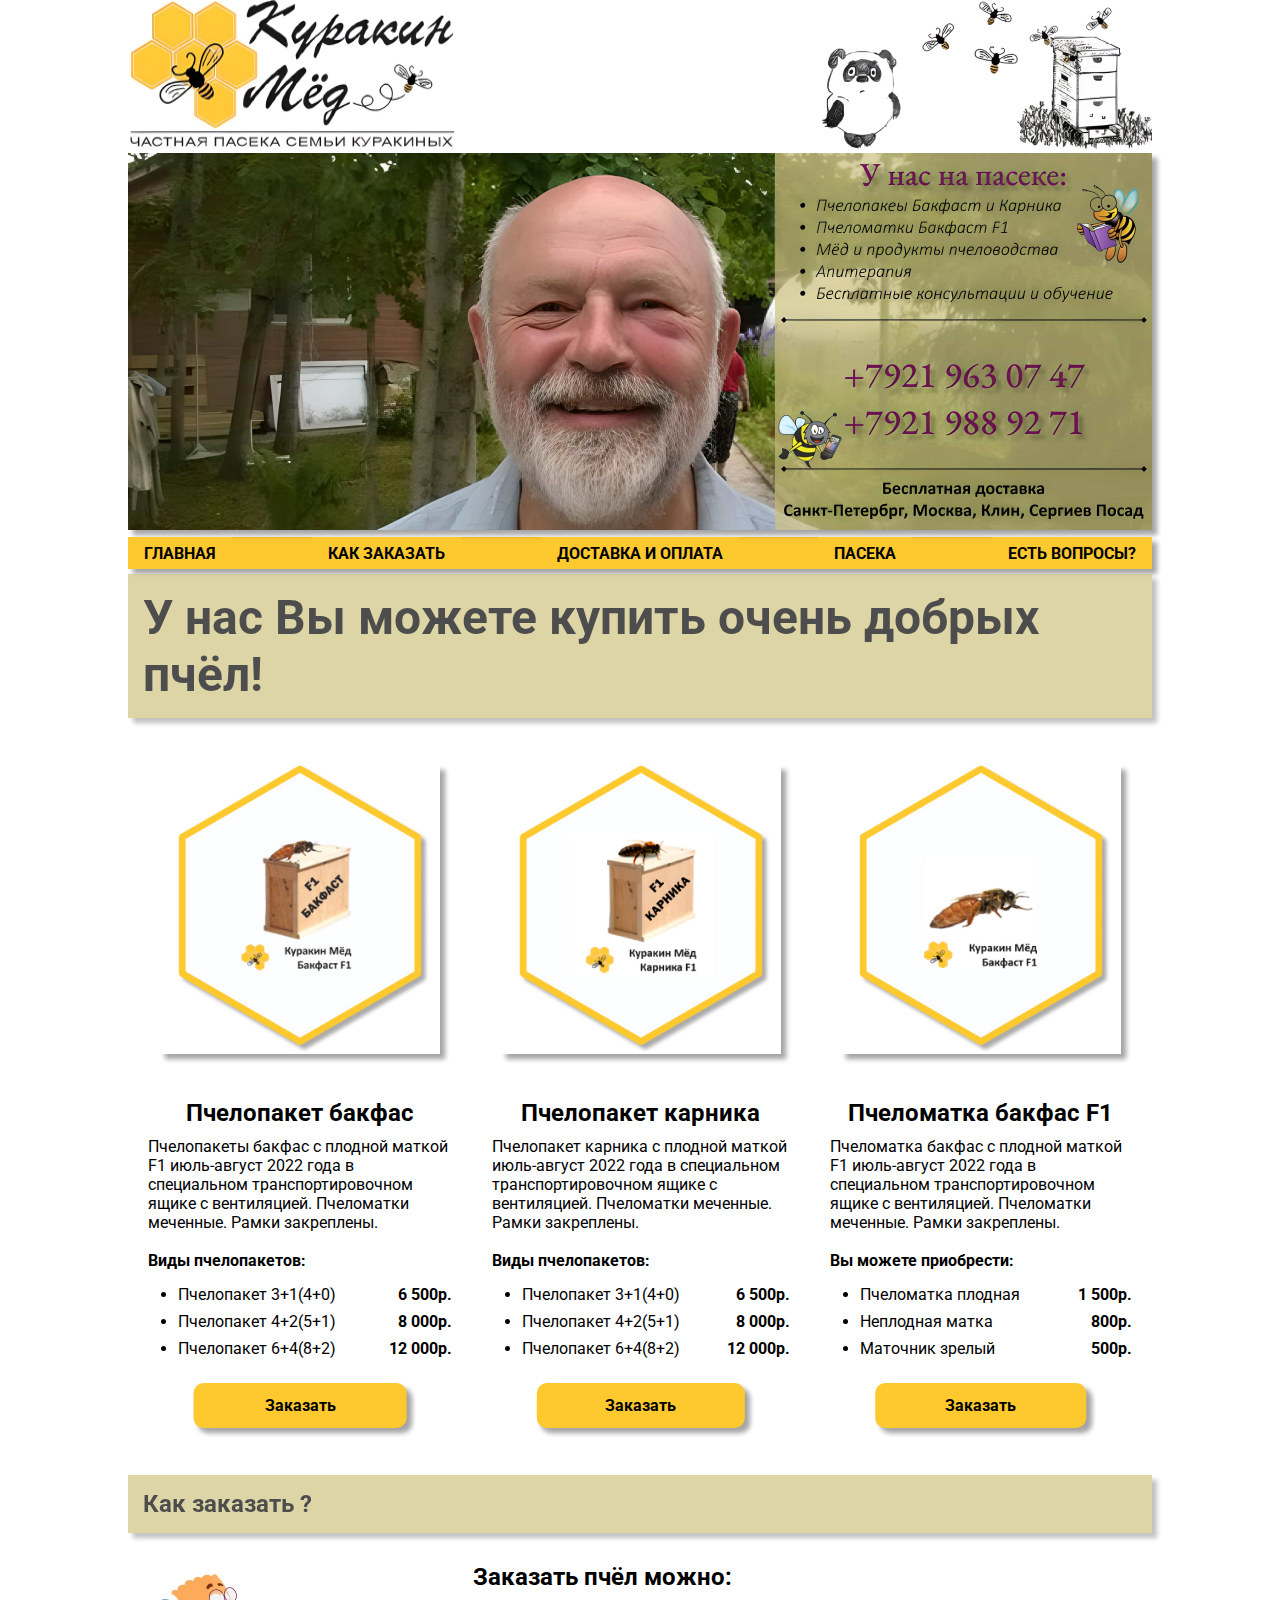
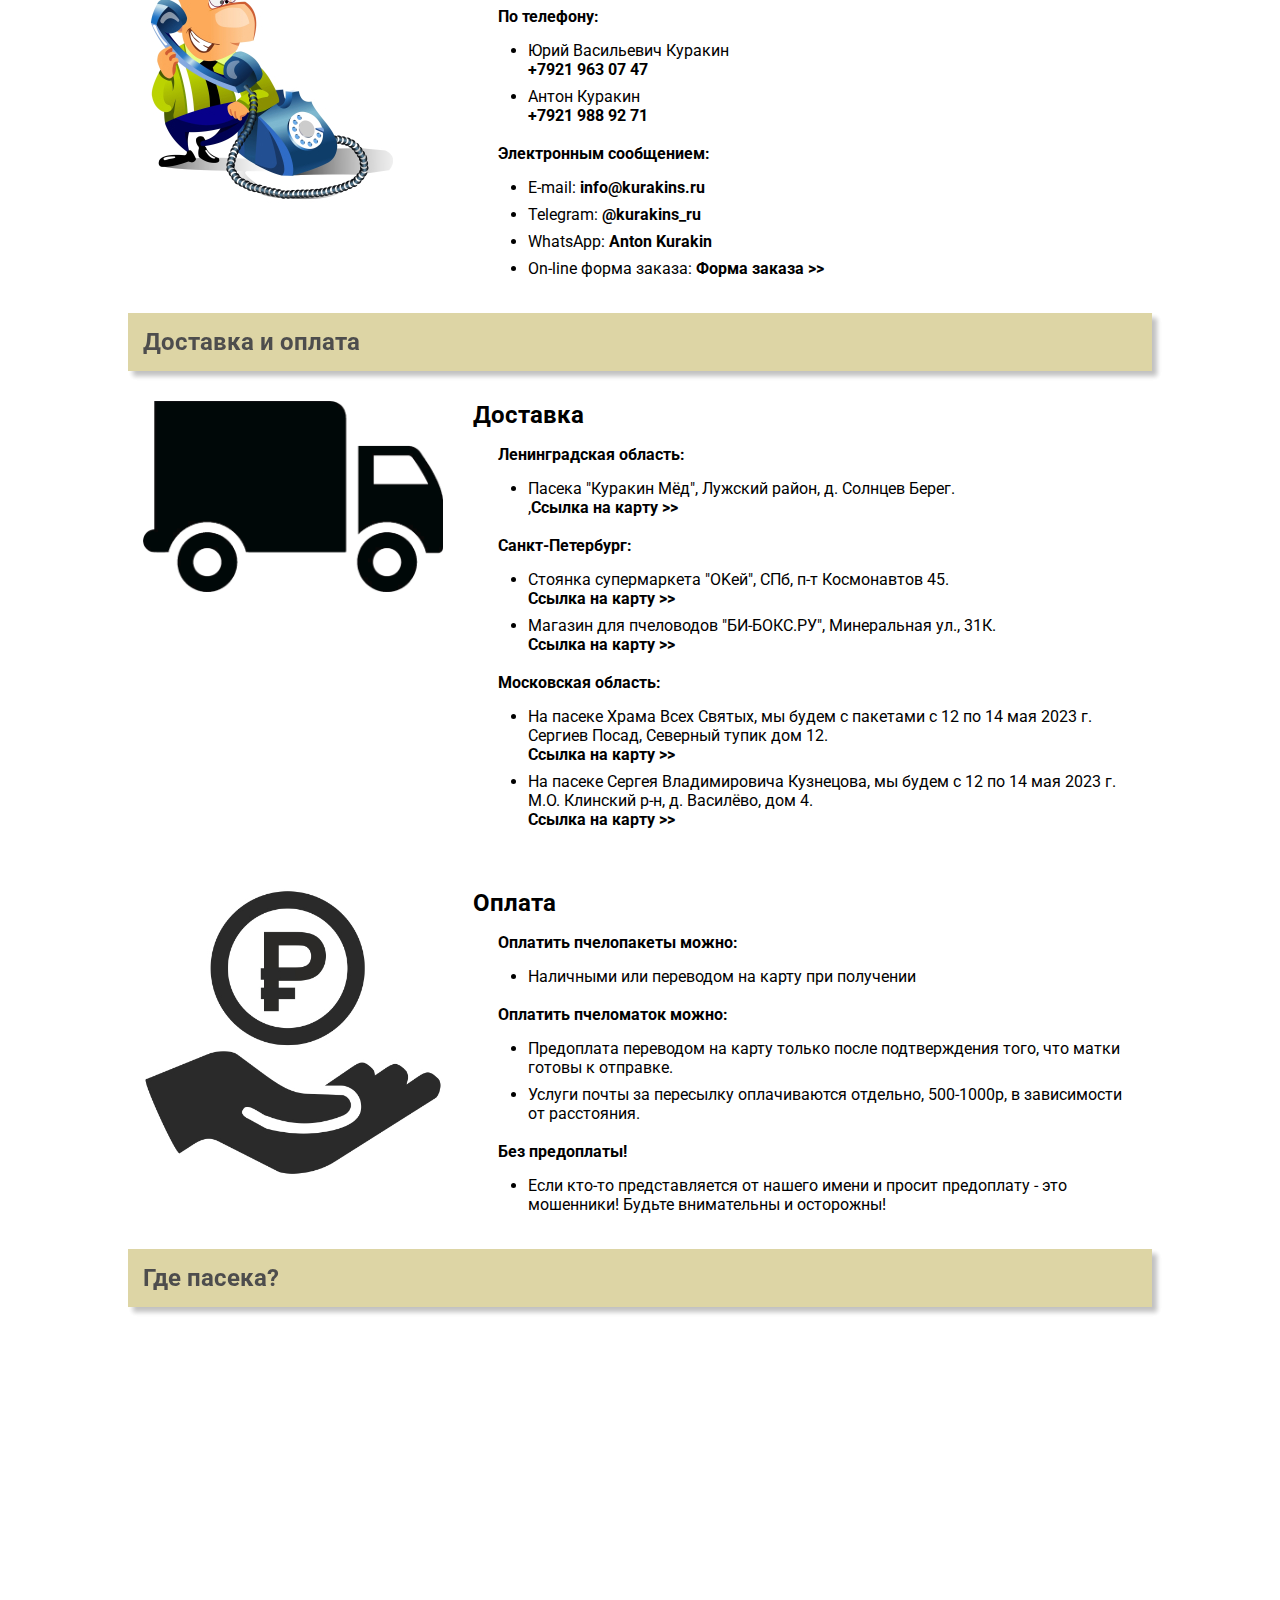
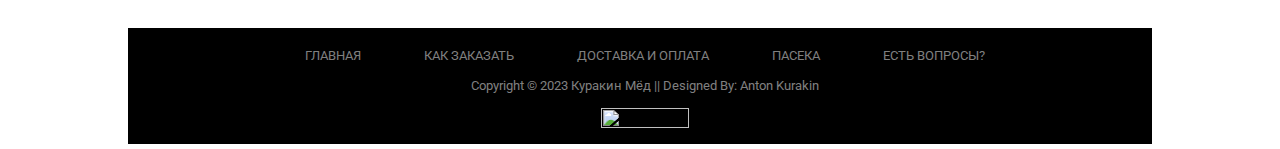
==== commit 6c01d67f: "2023-01-27" ====
--- a/index.html
+++ b/index.html
@@ -285,19 +285,19 @@
                 <div class="info-container-details">
                     <em>Ленинградская область:</em><br>
                     <ul>
-                        <li>Пасека "Куракин Мёд", Лужский район, д. Солнцев Берег.<br>Ссылка на карту >></li>
+                        <li>Пасека "Куракин Мёд", Лужский район, д. Солнцев Берег.<br>,<a class="bold-link" target="_blank" href="https://yandex.ru/maps/-/CCUzzKAplC">Ссылка на карту >></a></li>
                     </ul><br>
                     <em>Санкт-Петербург:</em><br>
                     <ul>
-                        <li>Стоянка супермаркета "OKей", СПб, п-т Космонавтов 45.<br>Ссылка на карту >></li>
-                        <li>Магазин для пчеловодов "БИ-БОКС.РУ", Минеральная ул., 31К.<br>Ссылка на карту >></li>
+                        <li>Стоянка супермаркета "OKей", СПб, п-т Космонавтов 45.<br><a class="bold-link" target="_blank" href="https://yandex.ru/maps/-/CCUzzOciWA">Ссылка на карту >></a></li>
+                        <li>Магазин для пчеловодов "БИ-БОКС.РУ", Минеральная ул., 31К.<br><a class="bold-link" target="_blank" href="https://yandex.ru/maps/-/CCUzzOwcKA">Ссылка на карту >></a></li>
                     </ul><br>
                     <em>Московская область:</em><br>
                     <ul>
-                        <li>На пасеке Храма Всех Святых, мы будем с пакетами с 20 по 22 мая 2022 г. Сергиев Посад,
-                            Северный тупик дом 12.<br>Ссылка на карту >></li>
-                        <li>На пасеке Сергея Владимировича Кузнецова, мы будем с 20 по 22 мая 2022 г. М.О. Клинский
-                            р-н, д. Василёво, дом 4.<br>Ссылка на карту >></li>
+                        <li>На пасеке Храма Всех Святых, мы будем с пакетами с 12 по 14 мая 2023 г. Сергиев Посад,
+                            Северный тупик дом 12.<br><a class="bold-link" target="_blank" href="https://yandex.ru/maps/-/CCUzzSUyKA">Ссылка на карту >></a></li>
+                        <li>На пасеке Сергея Владимировича Кузнецова, мы будем с 12 по 14 мая 2023 г. М.О. Клинский
+                            р-н, д. Василёво, дом 4.<br><a class="bold-link" target="_blank" href="https://yandex.ru/maps/-/CCUzzOdw-A">Ссылка на карту >></a></li>
                     </ul>
                 </div>
             </div>
@@ -424,9 +424,6 @@
             </div>
             <div class="row">Copyright © 2023 Куракин Мёд || Designed By: Anton Kurakin</div>
             <div class="row"><a href="https://webmaster.yandex.ru/siteinfo/?site=https://www.kurakins.ru"><img width="88" height="31" alt="" border="0" src="https://yandex.ru/cycounter?https://www.kurakins.ru&theme=dark&lang=ru"/></a></div>
-
-            
-
         </div>
     </div>
 </body>
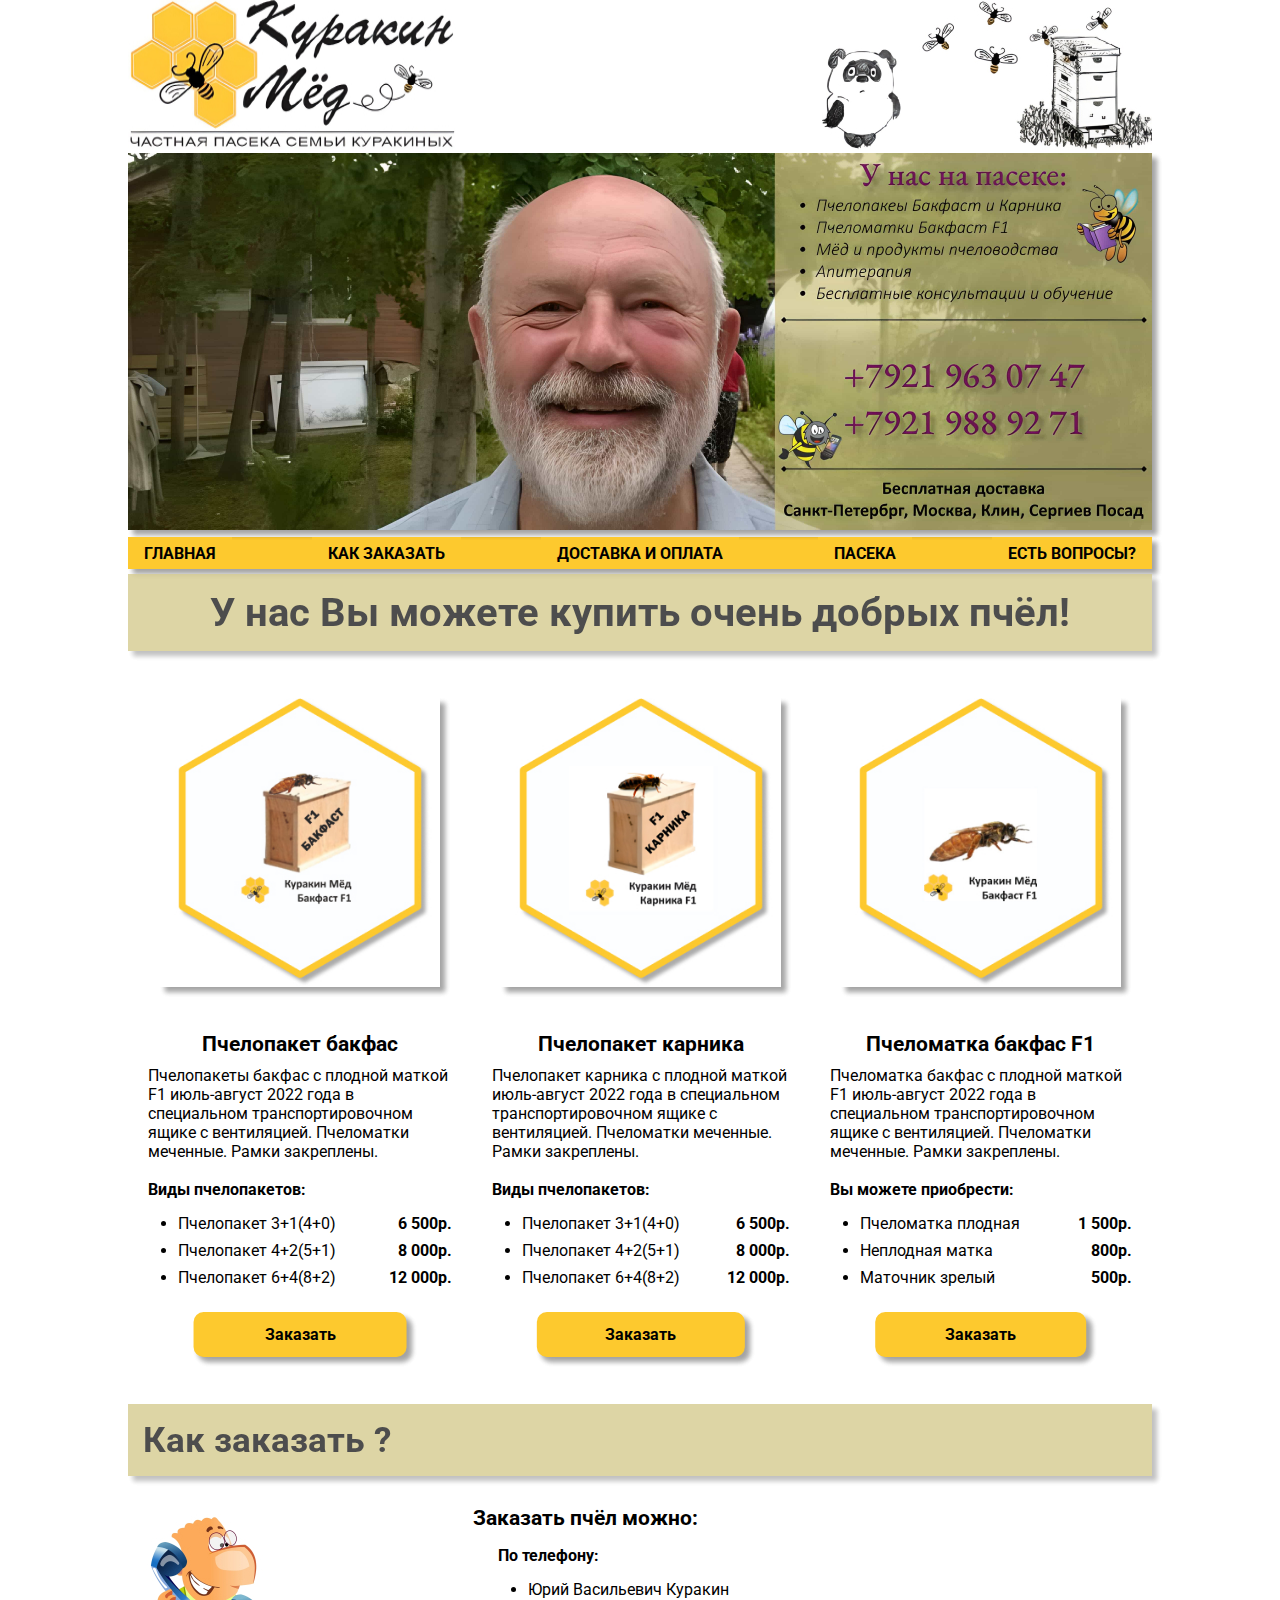
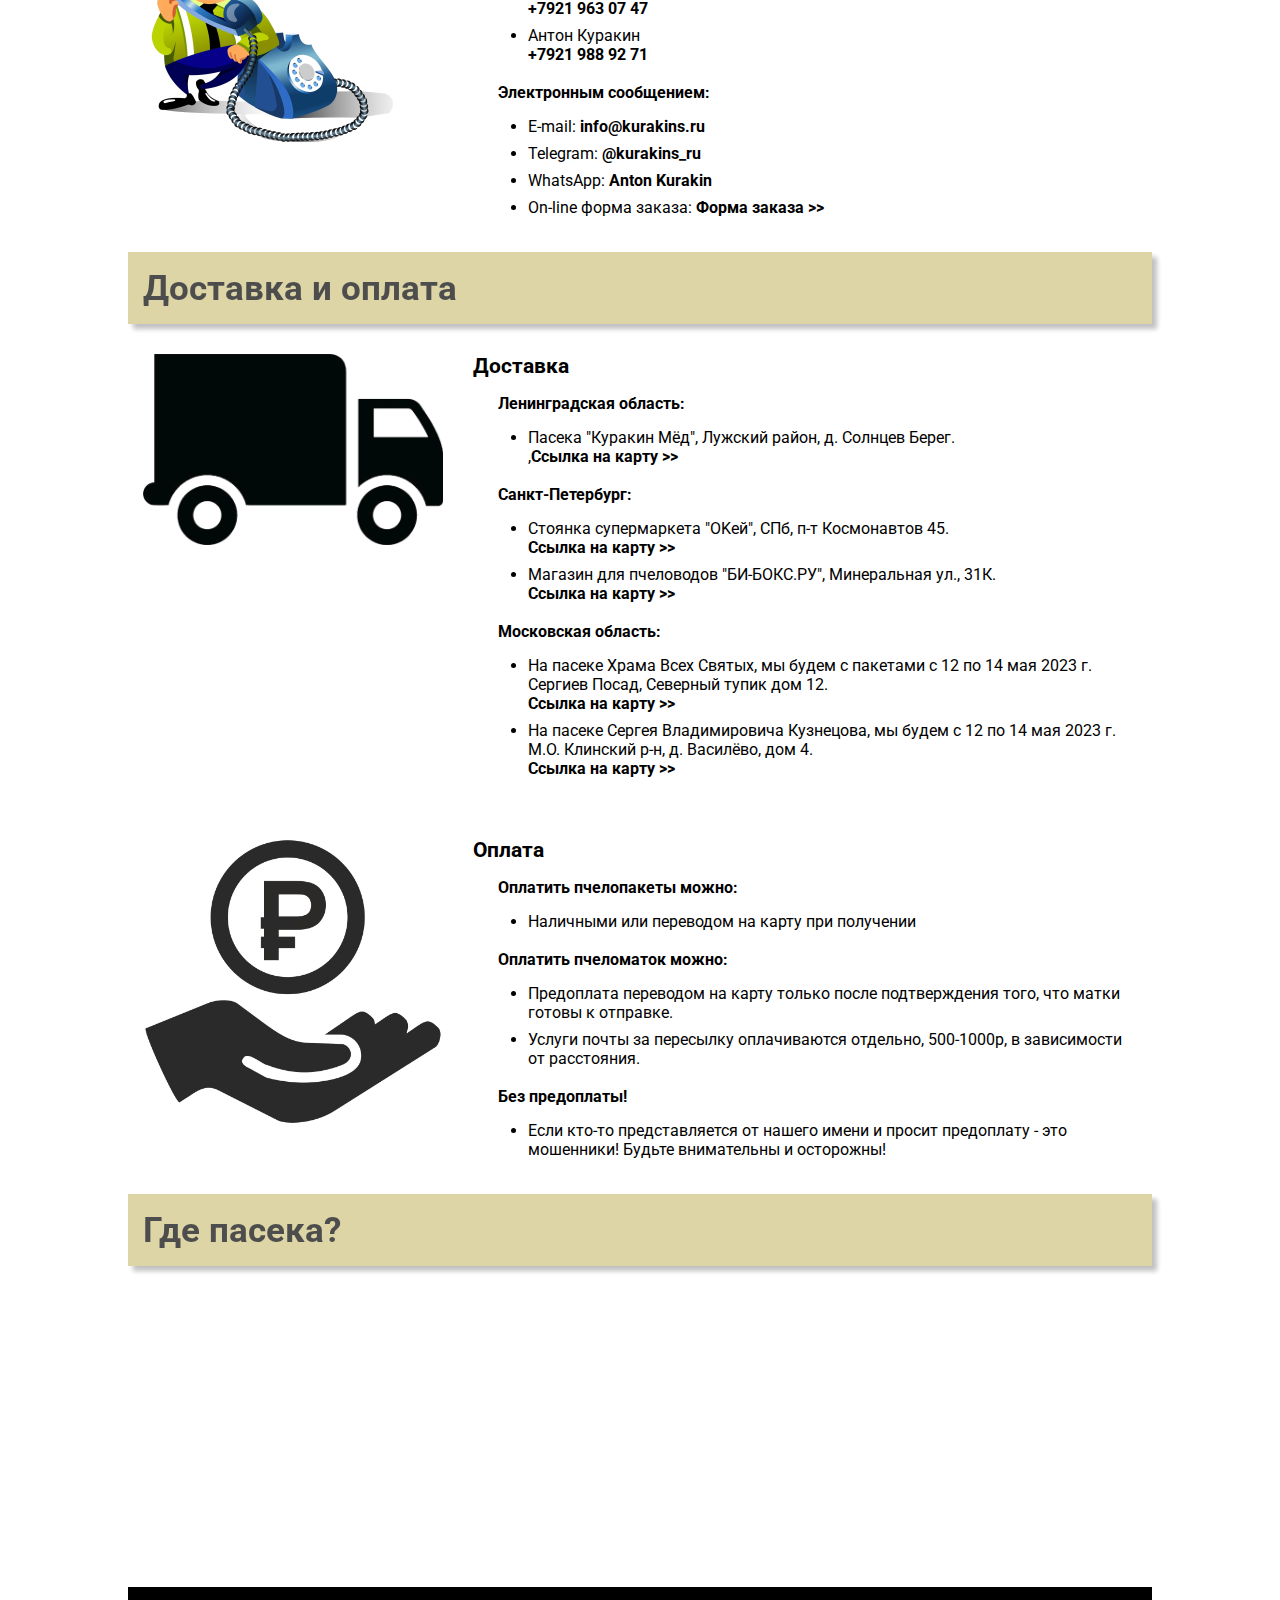
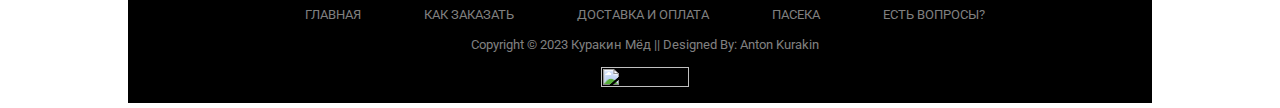
==== commit dd18b378: "2023-01-27" ====
--- a/index.html
+++ b/index.html
@@ -20,42 +20,42 @@
     <link rel="stylesheet" href="https://fonts.googleapis.com/css2?family=Roboto:ital,wght@0,100;0,300;1,100&display=swap" />
     <style>@import url('https://fonts.googleapis.com/css2?family=Roboto:ital,wght@0,100;0,300;1,100&display=swap');</style>
     
-<!-- Yandex.Metrika counter -->
-<script type="text/javascript" >
-    (function(m,e,t,r,i,k,a){m[i]=m[i]||function(){(m[i].a=m[i].a||[]).push(arguments)};
-    m[i].l=1*new Date();
-    for (var j = 0; j < document.scripts.length; j++) {if (document.scripts[j].src === r) { return; }}
-    k=e.createElement(t),a=e.getElementsByTagName(t)[0],k.async=1,k.src=r,a.parentNode.insertBefore(k,a)})
-    (window, document, "script", "https://mc.yandex.ru/metrika/tag.js", "ym");
- 
-    ym(92087930, "init", {
-         clickmap:true,
-         trackLinks:true,
-         accurateTrackBounce:true,
-         webvisor:true
-    });
- </script>
- <noscript><div><img src="https://mc.yandex.ru/watch/92087930" style="position:absolute; left:-9999px;" alt="" /></div></noscript>
- <!-- /Yandex.Metrika counter -->
-
     <!-- Yandex.Metrika counter -->
-<script type="text/javascript" >
-    (function(m,e,t,r,i,k,a){m[i]=m[i]||function(){(m[i].a=m[i].a||[]).push(arguments)};
-    m[i].l=1*new Date();
-    for (var j = 0; j < document.scripts.length; j++) {if (document.scripts[j].src === r) { return; }}
-    k=e.createElement(t),a=e.getElementsByTagName(t)[0],k.async=1,k.src=r,a.parentNode.insertBefore(k,a)})
-    (window, document, "script", "https://mc.yandex.ru/metrika/tag.js", "ym");
- 
-    ym(34527395, "init", {
-         clickmap:true,
-         trackLinks:true,
-         accurateTrackBounce:true
-    });
- </script>
- <noscript><div><img src="https://mc.yandex.ru/watch/34527395" style="position:absolute; left:-9999px;" alt="" /></div></noscript>
- <!-- /Yandex.Metrika counter -->
-
-    <title>Куракин Мёд | Продажа пчелопакетов и пчеломаток | Купить пчёл</title>
+    <script type="text/javascript" >
+        (function(m,e,t,r,i,k,a){m[i]=m[i]||function(){(m[i].a=m[i].a||[]).push(arguments)};
+        m[i].l=1*new Date();
+        for (var j = 0; j < document.scripts.length; j++) {if (document.scripts[j].src === r) { return; }}
+        k=e.createElement(t),a=e.getElementsByTagName(t)[0],k.async=1,k.src=r,a.parentNode.insertBefore(k,a)})
+        (window, document, "script", "https://mc.yandex.ru/metrika/tag.js", "ym");
+    
+        ym(92087930, "init", {
+            clickmap:true,
+            trackLinks:true,
+            accurateTrackBounce:true,
+            webvisor:true
+        });
+    </script>
+    <noscript><div><img src="https://mc.yandex.ru/watch/92087930" style="position:absolute; left:-9999px;" alt="" /></div></noscript>
+    <!-- /Yandex.Metrika counter -->
+
+    <!-- Yandex.Metrika counter -->
+    <script type="text/javascript" >
+        (function(m,e,t,r,i,k,a){m[i]=m[i]||function(){(m[i].a=m[i].a||[]).push(arguments)};
+        m[i].l=1*new Date();
+        for (var j = 0; j < document.scripts.length; j++) {if (document.scripts[j].src === r) { return; }}
+        k=e.createElement(t),a=e.getElementsByTagName(t)[0],k.async=1,k.src=r,a.parentNode.insertBefore(k,a)})
+        (window, document, "script", "https://mc.yandex.ru/metrika/tag.js", "ym");
+    
+        ym(34527395, "init", {
+            clickmap:true,
+            trackLinks:true,
+            accurateTrackBounce:true
+        });
+    </script>
+    <noscript><div><img src="https://mc.yandex.ru/watch/34527395" style="position:absolute; left:-9999px;" alt="" /></div></noscript>
+    <!-- /Yandex.Metrika counter -->
+
+    <title>Куракин Мёд | Купить пчелопакет в 2023 | Пчеломатки F1</title>
 </head>
 
 <body>
@@ -91,7 +91,7 @@
     <!-- Заголовок h1  -->
     <div class="container">
         <div class="faq-title  box-shadow" title="Пчелопакеты с нашей пасеки">
-            <h1>У нас Вы можете купить очень добрых пчёл!</h1>
+            <h1 style="text-align: center;">У нас Вы можете купить очень добрых пчёл!</h1>
         </div>
     </div>
 
@@ -104,7 +104,7 @@
                         title="Пчелопакет бакфаст F1">
                 </div>
                 <div class="product-title">
-                    <h2>Пчелопакет бакфас</h2>
+                    <h5>Пчелопакет бакфас</h5>
                 </div>
                 <div class="product-description">
                     <p class="p-description">Пчелопакеты бакфас с плодной маткой F1 июль-август 2022 года в специальном
@@ -131,7 +131,7 @@
                         title="Пчелопакет карника F1">
                 </div>
                 <div class="product-title">
-                    <h2>Пчелопакет карника</h2>
+                    <h5>Пчелопакет карника</h5>
                 </div>
                 <div class="product-description">
                     <p class="p-description">Пчелопакет карника с плодной маткой июль-август 2022 года в специальном
@@ -157,7 +157,7 @@
                         title="Пчеломатка бакфаст F1">
                 </div>
                 <div class="product-title">
-                    <h2>Пчеломатка бакфас F1</h2>
+                    <h5>Пчеломатка бакфас F1</h5>
                 </div>
                 <div class="product-description">
                     <p class="p-description">Пчеломатка бакфас с плодной маткой F1 июль-август 2022 года в специальном
@@ -194,7 +194,7 @@
             </div>
             <div class="info">
                 <div class="heading">
-                    <h2>Заказать пчёл можно:</h2>
+                    <h5>Заказать пчёл можно:</h5>
                 </div>
                 <div class="info-container-details">
                     <em>По телефону:</em><br>
@@ -227,45 +227,6 @@
                 </div>
             </div>
         </div>
-        <!-- <table style="width: 100%; margin-top: 25px; padding: 15px;">
-            <tr>
-                <td style="width: 30%;" valign="top">
-                    <img src="./img/phone_call_01.jpg" width="250px" height="250px" alt="Куракин Мёд - контакты"
-                        title="Куракин Мёд - контакты">
-                </td>
-                <td valign="top">
-                    <div style="width: 100%;">
-                        <h2>Заказать пчёл можно:</h2>
-                    </div><br>
-                    <div style="margin-left: 25px;">
-                        <em style="float: left;">По телефону:</em><br>
-                        <ul>
-                            <li>
-                                Юрий Васильевич Куракин<br>
-                                <em style="float: left;">+7921 963 07 47</em><br>
-                            </li>
-                            <li>
-                                Антон Куракин<br>
-                                <em style="float: left;">+7921 988 92 71</em><br>
-                            </li>
-                        </ul><br>
-                        <em style="float: left;">Электронным сообщением:</em><br>
-                        <ul>
-                            <li>E-mail: <a class="bold-link" href="mailto:info@kurakins.ru"
-                                    target="_blank">info@kurakins.ru</a></li>
-                            <li>Telegram: <a class="bold-link" href="https://t.me/kurakins_ru"
-                                    target="_blank">@kurakins_ru</a></li>
-                            <li>WhatsApp: <a class="bold-link" href="https://api.whatsapp.com/send/?phone=79219889271"
-                                    target="_blank">Anton Kurakin</a></li>
-                            <li>On-line форма заказа: <a class="bold-link"
-                                    href="https://yandex.ru/business/widget/request/company/1724604752"
-                                    target="_blank">Форма заказа >></a>
-                            </li>
-                        </ul><br>
-                    </div>
-                </td>
-            </tr>
-        </table> -->
     </div>
 
     <!-- Доставка -->
@@ -280,7 +241,7 @@
             </div>
             <div class="info">
                 <div class="heading">
-                    <h2>Доставка</h2>
+                    <h5>Доставка</h5>
                 </div>
                 <div class="info-container-details">
                     <em>Ленинградская область:</em><br>
@@ -309,7 +270,7 @@
             </div>
             <div class="info">
                 <div class="heading">
-                    <h2>Оплата</h2>
+                    <h5>Оплата</h5>
                 </div>
                 <div class="info-container-details">
                     <em>Оплатить пчелопакеты можно:</em><br>
@@ -331,68 +292,6 @@
                 </div>
             </div>
         </div>
-        <!-- <table style="width: 100%; margin-top: 25px; padding: 15px;">
-            <tr>
-                <td style="width: 30%;" valign="top">
-                    <img src="./img/dostavka.gif" width="250px" height="250px" alt="Доставка пчелопакетов и пчеломаток"
-                        title="Доставка пчелопакетов и пчеломаток">
-                </td>
-                <td valign="top">
-                    <div style="width: 100%;">
-                        <h2>Доставка</h2>
-                    </div><br>
-                    <div style="margin-left: 25px;">
-                        <em style="float: left;">Ленинградская область:</em><br>
-                        <ul>
-                            <li>Пасека "Куракин Мёд", Лужский район, д. Солнцев Берег.<br>Ссылка на карту >></li>
-                        </ul><br>
-                        <em style="float: left;">Санкт-Петербург:</em><br>
-                        <ul>
-                            <li>Стоянка супермаркета "OKей", СПб, п-т Космонавтов 45.<br>Ссылка на карту >></li>
-                            <li>Магазин для пчеловодов "БИ-БОКС.РУ", Минеральная ул., 31К.<br>Ссылка на карту >></li>
-                        </ul><br>
-                        <em style="float: left;">Московская область:</em><br>
-                        <ul>
-                            <li>На пасеке Храма Всех Святых, мы будем с пакетами с 20 по 22 мая 2022 г. Сергиев Посад,
-                                Северный тупик дом 12.<br>Ссылка на карту >></li>
-                            <li>На пасеке Сергея Владимировича Кузнецова, мы будем с 20 по 22 мая 2022 г. М.О. Клинский
-                                р-н, д. Василёво, дом 4.<br>Ссылка на карту >></li>
-                        </ul><br>
-
-                    </div>
-                </td>
-            </tr>
-            <tr>
-                <td style="width: 30%;" valign="top">
-                    <img src="./img/oplata.jpg" width="250px" height="250px" alt="Оплата пчелопакетов и пчеломаток"
-                        title="Оплата пчелопакетов и пчеломаток">
-                </td>
-                <td valign="top">
-                    <div style="width: 100%;">
-                        <h2>Оплата</h2>
-                    </div><br>
-                    <div style="margin-left: 25px;">
-                        <em style="float: left;">Оплатить пчелопакеты можно:</em><br>
-                        <ul>
-                            <li>Наличными или переводом на карту при получении</li>
-                        </ul><br>
-                        <em style="float: left;">Оплатить пчеломаток можно:</em><br>
-                        <ul>
-                            <li>Предоплата переводом на карту только после подтверждения того, что матки готовы к
-                                отправке.</li>
-                            <li>Услуги почты за пересылку оплачиваются отдельно, 500-1000р, в зависимости от расстояния.
-                            </li>
-                        </ul><br>
-                        <em style="float: left;">Без предоплаты!</em><br>
-                        <ul>
-                            <li>Если кто-то представляется от нашего имени и просит предоплату - это мошенники! Будьте
-                                внимательны и осторожны!</li>
-                        </ul><br>
-                    </div>
-                </td>
-            </tr>
-
-        </table> -->
     </div>
 
     <!-- ============================================================================ -->
--- a/css/style.css
+++ b/css/style.css
@@ -2,9 +2,12 @@
     box-sizing: border-box;
 }
 
-h1 { font-size: 3em;}
-h2 { font-size: 1.5em; font-weight: bold;}
-h3 { font-size: 1em;}
+h1 { font-size: 2.5em; font-weight: bold;}
+h2 { font-size: 2.2em; font-weight: bold;}
+h3 { font-size: 1.9em; font-weight: bold;}
+h4 { font-size: 1.6em; font-weight: bold;}
+h5 { font-size: 1.3em; font-weight: bold;}
+h6 { font-size: 1.1em; font-weight: bold;}
 
 li {
     list-style-type:disc;
